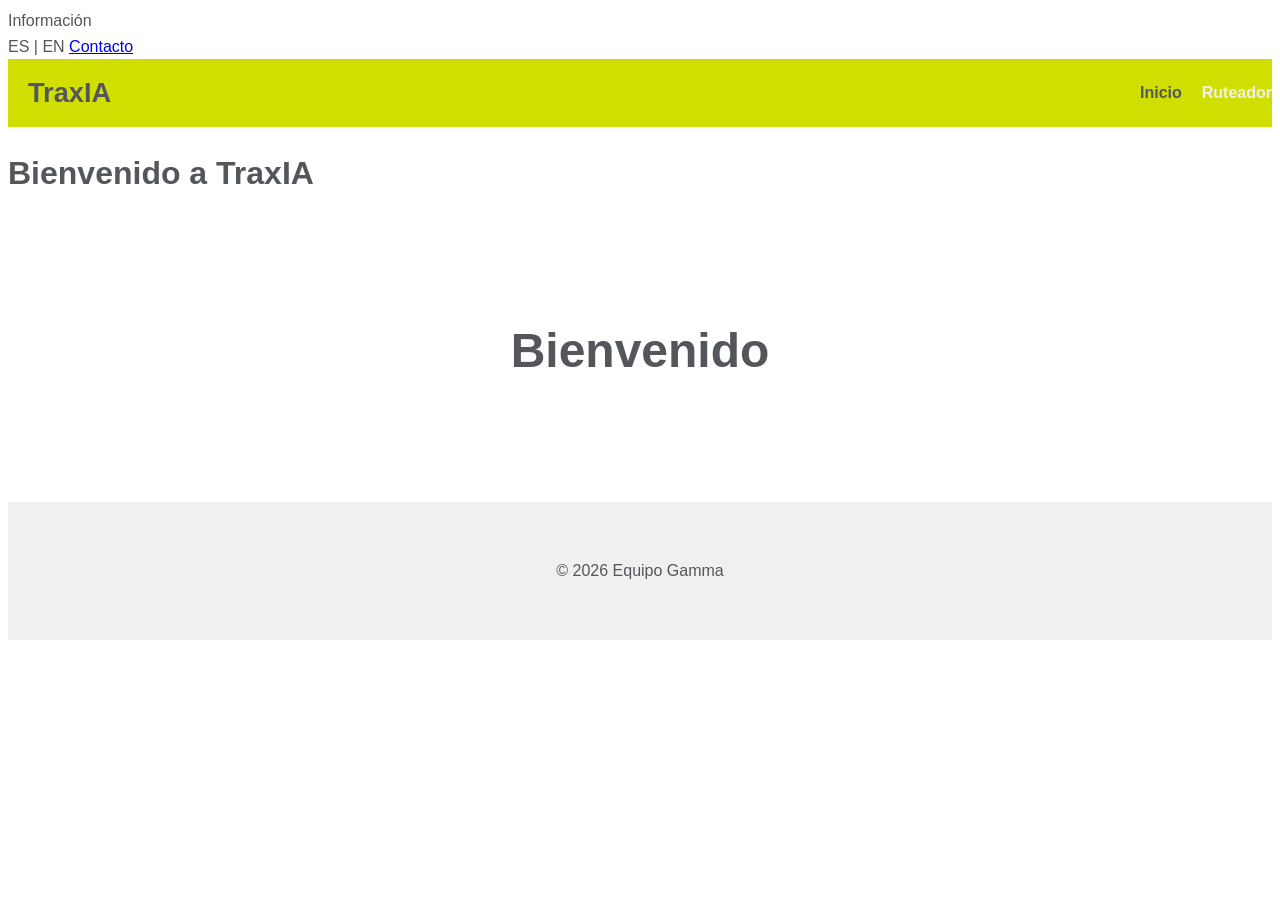
==== docs/index.html @ f517cd16 "fix: carpeta de deployment" ====
<!DOCTYPE html>
<html lang="es">
<head>
    <meta charset="UTF-8">
    <meta name="viewport" content="width=device-width, initial-scale=1.0">
    <title>TraxIA</title>
    <link rel="stylesheet" href="./css/index.css">
</head>

<body id="distribucion-principal">

    <!-- El navbar se llama en todos ema -->
    <div id="navbar"></div>

    <main>
        <h1>Bienvenido a TraxIA</h1>
    </main>

    <script src="./js/navbar.js"></script>

<header class="site-header">
<h1 id="main-title">Bienvenido</h1>

</header>

<footer class="site-footer">
    <div class="footer-content">
        <p>&copy; 2026 Equipo Gamma</p>
    </div>

</footer>    
</body>

</html>
---- docs/css/index.css ----
body{
    font-family: 'Segoe UI', Tahoma, Geneva, Verdana, sans-serif;
    font-size: 16px;
    line-height: 1.6;
    background-color: white;
    color: rgb(83, 86, 90);
}

/*Barra de navegacion*/
.navbar-sticky {
    position: sticky;
    top: 0;
    z-index: 1000;
    background-color: rgb(208, 223, 0);
    color: #333;   
}
.nav-container {
    display: flex;
    justify-content: space-between; 
    align-items: center;
    width: 100%; 
    max-width: 100%; 
    margin: 0; 
    padding: 5px 0;
}
.nav-links {
    display: flex;
    list-style: none;
    gap: 20px;
}
.nav-links a{
    color: rgb(240, 240, 240);
    text-decoration: none;
    font-weight: bold;
}
.nav-links a.active{
    color: rgb(83, 86, 90);
}
.logo {
    margin-right: auto; 
    padding-left: 20px; 
    color: rgb(83, 86, 90);
    font-size: 1.7rem;
    font-weight: bold;
    font-family: 'Segoe UI', Tahoma, Geneva, Verdana, sans-serif;
    text-decoration: none;
}

/* cabecera del sitio */
.site-header{
    background-color: white;
    color: rgb(83, 86, 90);
    padding: 60px 20px;
    text-align: center;
}
#main-title{
    color: rgb(83, 86, 90) !important;
    font-size: 3rem;
}
#main-title-agent{
    color: rgb(83, 86, 90);
    font-size: 2rem;
}

/*Contenedor*/
.container{
    background-color: rgb(240, 240, 240);
    width: 100%;
    max-width: 1600px auto;
    margin: 5px auto;
}

/*Tarjetas de disposicion*/
.flex-wrapper{
    display: flex;
    flex-direction: row;
    flex-wrap: nowrap;
    justify-content: center;
    gap: 5px;
    align-items: stretch;
    height: 65vh;
}
.contenedor{
    color: rgb(83, 86, 90);
    flex: 1;
    background-color: rgb(240, 240, 240);
    border: 2px solid rgb(83, 86, 90);
    border-radius: 3px;
    padding: 5px;
    display: flex;
    flex-direction: column;
    overflow: hidden;
    transition: transform 0.3s ease, box-shadow 0.3s ease;
    font-size: 10px;
}

/*Mapa*/
.mapa-interactivo * {
    box-sizing: content-box;
}
#mapa {
    position: relative !important;
    height: 100% !important;
    width: 100% !important;
}

/* Contenedor del chat */
#chat-container {
    border: 1px solid #ddd;
    height: 400px;
    display: flex;
    flex-direction: column;
    border-radius: 12px;
    overflow: hidden;
    background-color: #ffffff;
    box-shadow: 0 4px 6px rgba(0,0,0,0.1);
}

/* Ventana de chat */
#chat-window {
    flex-grow: 1;
    overflow-y: auto;
    padding: 20px;
    background: #fdfdfd;
    display: flex;
    flex-direction: column;
    gap: 12px;
}

/* Área delinput */
.chat-input-area {
    display: flex;
    border-top: 1px solid #eee;
    background: white;
    padding: 5px;
}

#user-input {
    flex-grow: 1;
    padding: 12px;
    border: none;
    outline: none;
    font-size: 14px;
}

#send-btn {
    padding: 10px 20px;
    background: #007bff;
    color: white;
    border: none;
    border-radius: 8px;
    cursor: pointer;
    transition: background 0.3s;
}

#send-btn:hover {
    background: #0056b3;
}

/* Burbujas */
.user-msg {
    align-self: flex-end;
    background: #007bff;
    color: white;
    padding: 10px 15px;
    border-radius: 18px 18px 0 18px;
    max-width: 75%;
    font-size: 14px;
    line-height: 1.4;
}

.bot-msg {
    align-self: flex-start;
    background: #f1f0f0;
    color: #333;
    padding: 10px 15px;
    border-radius: 18px 18px 18px 0;
    max-width: 75%;
    font-size: 14px;
    line-height: 1.4;
}


/*Footer*/
footer {
    padding: 40px 20px;
    background-color: rgb(240, 240, 240);
    color: rgb(83, 86, 90);
    margin-top: 20px;
}

.footer-content{
    display: flex;
    flex-direction: column;
    align-items: center;
    gap:15px;
}
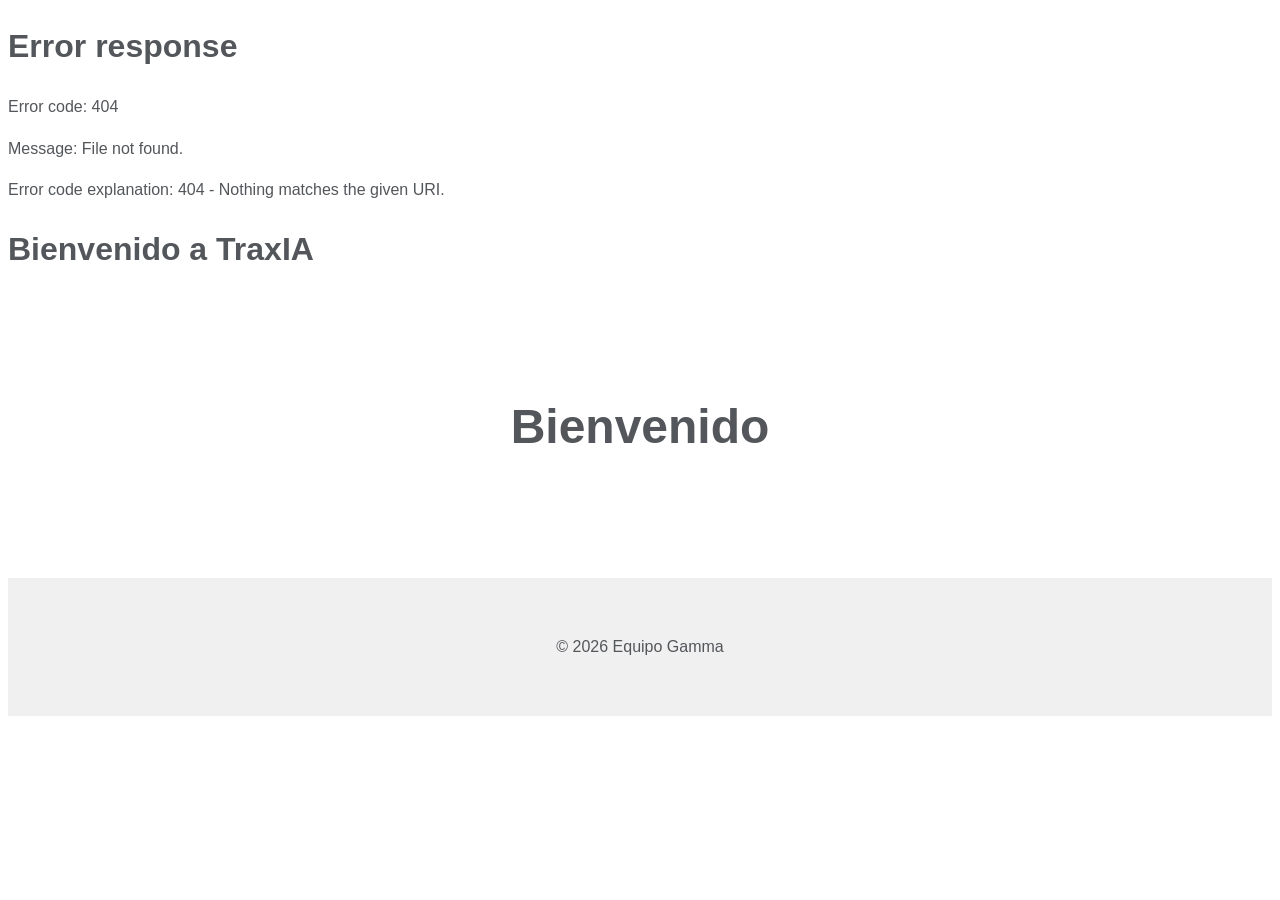
==== commit 851cb1af: "Agregue las imagenes" ====
--- a/docs/index.html
+++ b/docs/index.html
@@ -4,7 +4,9 @@
     <meta charset="UTF-8">
     <meta name="viewport" content="width=device-width, initial-scale=1.0">
     <title>TraxIA</title>
-    <link rel="stylesheet" href="./css/index.css">
+    <link rel="stylesheet" href="css/index.css">
+    <!-- Favicon -->
+    <link rel="icon" href="img/icono.png" type="image/png" sizes="32x32">
 </head>
 
 <body id="distribucion-principal">
@@ -16,7 +18,7 @@
         <h1>Bienvenido a TraxIA</h1>
     </main>
 
-    <script src="./js/navbar.js"></script>
+    
 
 <header class="site-header">
 <h1 id="main-title">Bienvenido</h1>
@@ -29,6 +31,9 @@
     </div>
 
 </footer>    
+
+    <script src="js/navbar.js"></script>
+
 </body>
 
 </html>
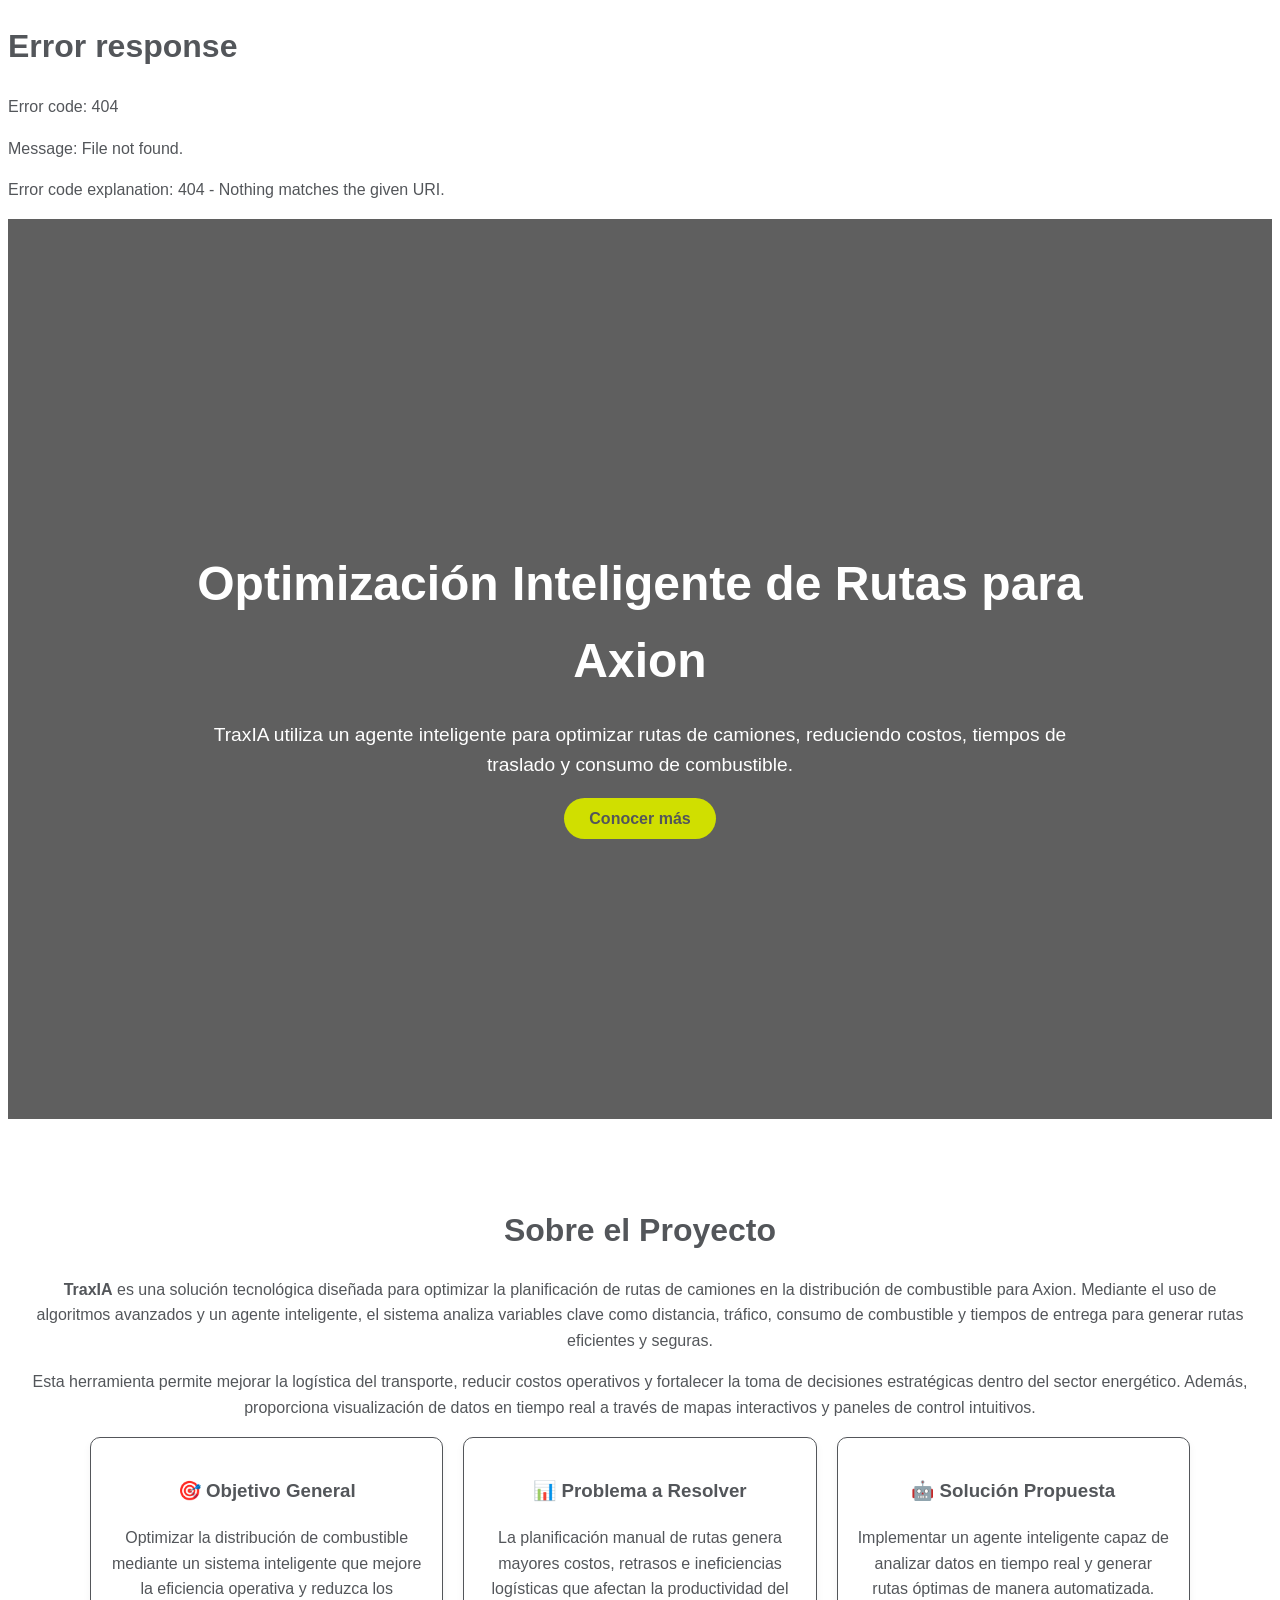
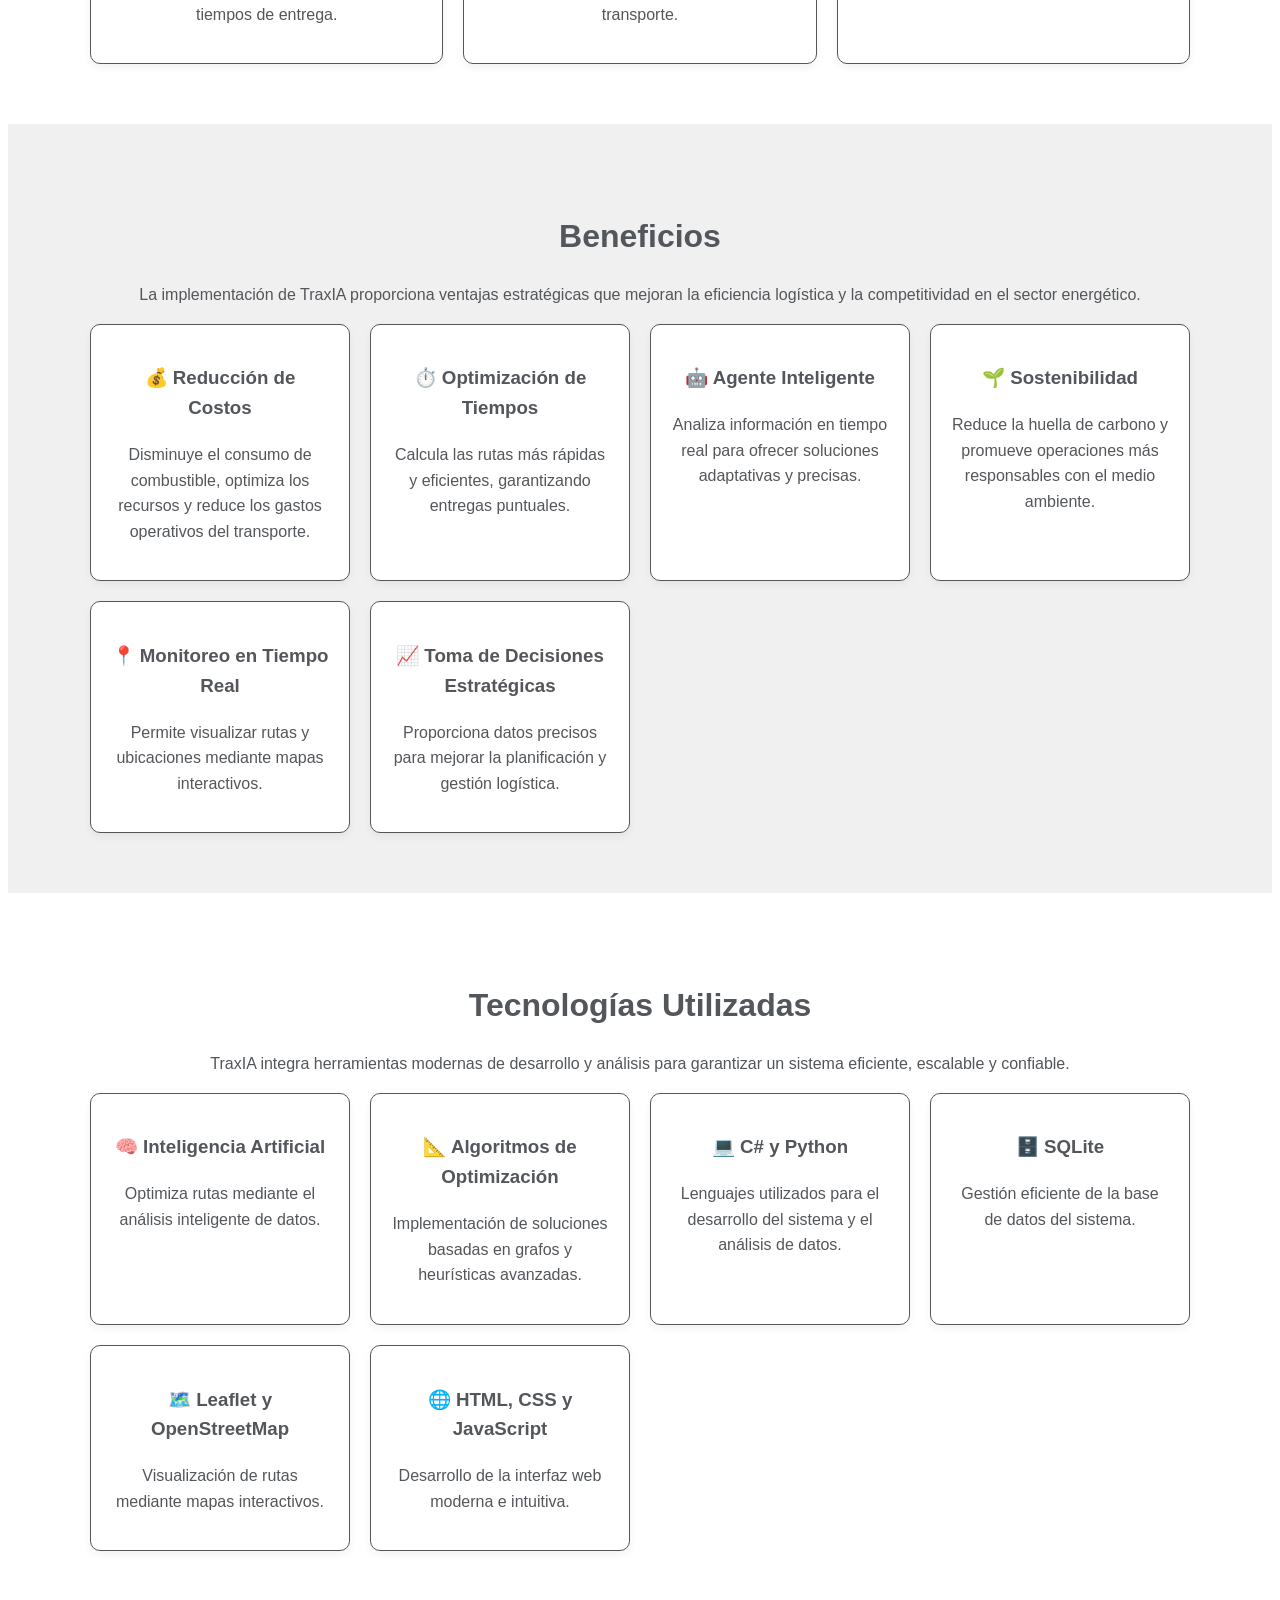
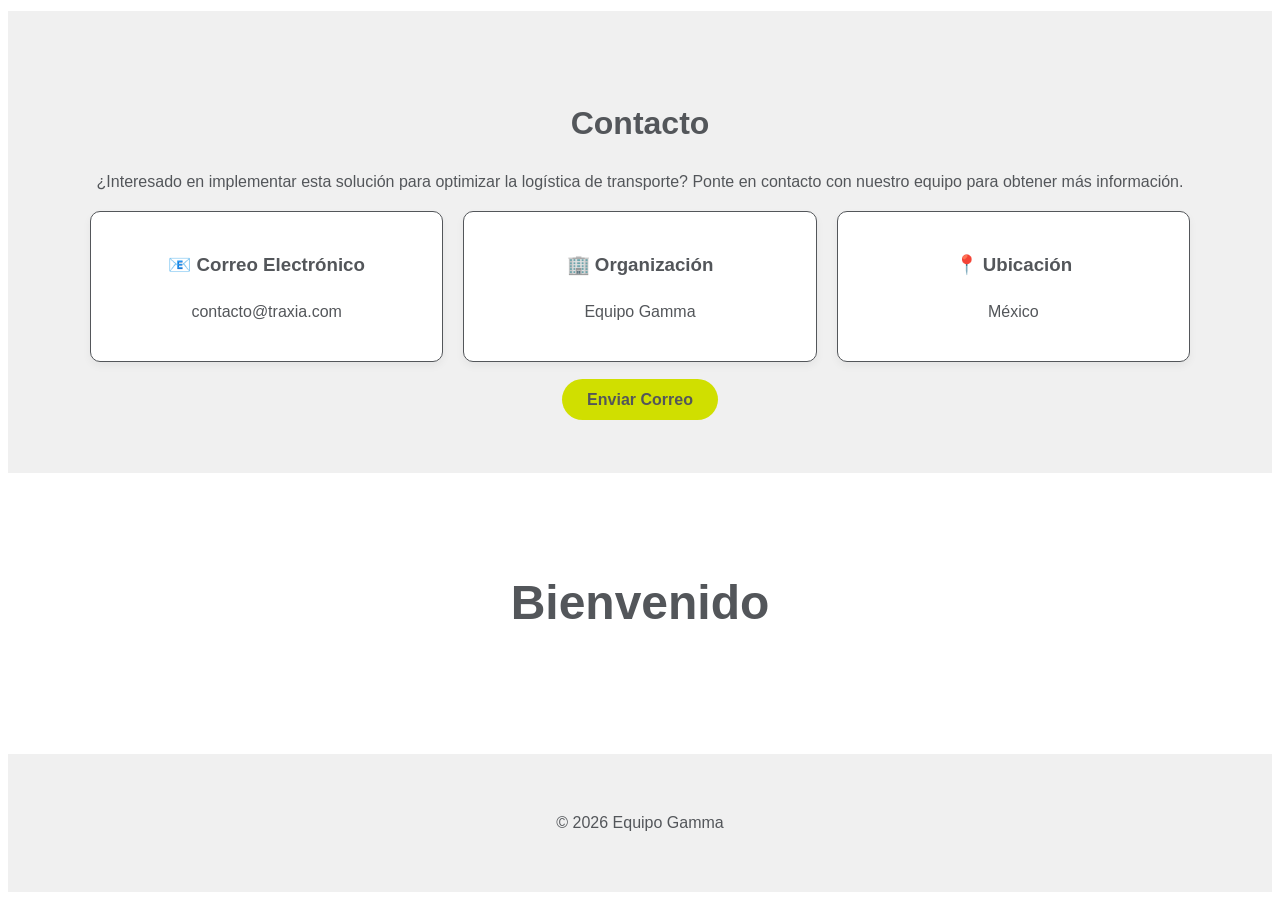
==== commit 1153da68: "Landing Landing" ====
--- a/docs/index.html
+++ b/docs/index.html
@@ -1,37 +1,217 @@
 <!DOCTYPE html>
 <html lang="es">
+
 <head>
     <meta charset="UTF-8">
     <meta name="viewport" content="width=device-width, initial-scale=1.0">
     <title>TraxIA</title>
     <link rel="stylesheet" href="css/index.css">
+
     <!-- Favicon -->
     <link rel="icon" href="img/icono.png" type="image/png" sizes="32x32">
 </head>
 
 <body id="distribucion-principal">
 
-    <!-- El navbar se llama en todos ema -->
+    <!-- Navbar dinámico -->
     <div id="navbar"></div>
 
+    <!-- Contenido principal -->
     <main>
-        <h1>Bienvenido a TraxIA</h1>
+
+
+        <!-- Hero con video de fondo -->
+        <section class="hero-video" id="inicio">
+            <video autoplay muted loop playsinline class="video-bg">
+                <source src="multimedia/Camion.mp4" type="video/mp4">
+                Tu navegador no soporta videos en HTML5.
+            </video>
+
+            <!-- Capa oscura para mejorar la legibilidad -->
+            <div class="video-overlay"></div>
+
+            <!-- Contenido -->
+            <div class="hero-content">
+                <h1>Optimización Inteligente de Rutas para Axion</h1>
+                <p>
+                    TraxIA utiliza un agente inteligente para optimizar rutas de camiones,
+                    reduciendo costos, tiempos de traslado y consumo de combustible.
+                </p>
+                <a href="#proyecto" class="btn-primary">Conocer más</a>
+            </div>
+        </section>
+
+        <!-- Sección del Proyecto -->
+        <section class="section" id="proyecto">
+            <h2>Sobre el Proyecto</h2>
+            <p>
+                <strong>TraxIA</strong> es una solución tecnológica diseñada para optimizar la
+                planificación de rutas de camiones en la distribución de combustible para Axion.
+                Mediante el uso de algoritmos avanzados y un agente inteligente, el sistema analiza
+                variables clave como distancia, tráfico, consumo de combustible y tiempos de entrega
+                para generar rutas eficientes y seguras.
+            </p>
+            <p>
+                Esta herramienta permite mejorar la logística del transporte, reducir costos
+                operativos y fortalecer la toma de decisiones estratégicas dentro del sector
+                energético. Además, proporciona visualización de datos en tiempo real a través
+                de mapas interactivos y paneles de control intuitivos.
+            </p>
+
+            <div class="grid">
+                <div class="card">
+                    <h3>🎯 Objetivo General</h3>
+                    <p>
+                        Optimizar la distribución de combustible mediante un sistema inteligente
+                        que mejore la eficiencia operativa y reduzca los tiempos de entrega.
+                    </p>
+                </div>
+                <div class="card">
+                    <h3>📊 Problema a Resolver</h3>
+                    <p>
+                        La planificación manual de rutas genera mayores costos, retrasos e
+                        ineficiencias logísticas que afectan la productividad del transporte.
+                    </p>
+                </div>
+                <div class="card">
+                    <h3>🤖 Solución Propuesta</h3>
+                    <p>
+                        Implementar un agente inteligente capaz de analizar datos en tiempo real
+                        y generar rutas óptimas de manera automatizada.
+                    </p>
+                </div>
+            </div>
+        </section>
+
+        <!-- Beneficios -->
+        <section class="section bg-light" id="beneficios">
+            <h2>Beneficios</h2>
+            <p>
+                La implementación de TraxIA proporciona ventajas estratégicas que mejoran la
+                eficiencia logística y la competitividad en el sector energético.
+            </p>
+
+            <div class="grid">
+                <div class="card">
+                    <h3>💰 Reducción de Costos</h3>
+                    <p>
+                        Disminuye el consumo de combustible, optimiza los recursos y reduce los
+                        gastos operativos del transporte.
+                    </p>
+                </div>
+                <div class="card">
+                    <h3>⏱️ Optimización de Tiempos</h3>
+                    <p>
+                        Calcula las rutas más rápidas y eficientes, garantizando entregas puntuales.
+                    </p>
+                </div>
+                <div class="card">
+                    <h3>🤖 Agente Inteligente</h3>
+                    <p>
+                        Analiza información en tiempo real para ofrecer soluciones adaptativas y precisas.
+                    </p>
+                </div>
+                <div class="card">
+                    <h3>🌱 Sostenibilidad</h3>
+                    <p>
+                        Reduce la huella de carbono y promueve operaciones más responsables con el medio ambiente.
+                    </p>
+                </div>
+                <div class="card">
+                    <h3>📍 Monitoreo en Tiempo Real</h3>
+                    <p>
+                        Permite visualizar rutas y ubicaciones mediante mapas interactivos.
+                    </p>
+                </div>
+                <div class="card">
+                    <h3>📈 Toma de Decisiones Estratégicas</h3>
+                    <p>
+                        Proporciona datos precisos para mejorar la planificación y gestión logística.
+                    </p>
+                </div>
+            </div>
+        </section>
+
+        <!-- Tecnologías -->
+        <section class="section" id="tecnologia">
+            <h2>Tecnologías Utilizadas</h2>
+            <p>
+                TraxIA integra herramientas modernas de desarrollo y análisis para garantizar
+                un sistema eficiente, escalable y confiable.
+            </p>
+
+            <div class="grid">
+                <div class="card">
+                    <h3>🧠 Inteligencia Artificial</h3>
+                    <p>Optimiza rutas mediante el análisis inteligente de datos.</p>
+                </div>
+                <div class="card">
+                    <h3>📐 Algoritmos de Optimización</h3>
+                    <p>Implementación de soluciones basadas en grafos y heurísticas avanzadas.</p>
+                </div>
+                <div class="card">
+                    <h3>💻 C# y Python</h3>
+                    <p>Lenguajes utilizados para el desarrollo del sistema y el análisis de datos.</p>
+                </div>
+                <div class="card">
+                    <h3>🗄️ SQLite</h3>
+                    <p>Gestión eficiente de la base de datos del sistema.</p>
+                </div>
+                <div class="card">
+                    <h3>🗺️ Leaflet y OpenStreetMap</h3>
+                    <p>Visualización de rutas mediante mapas interactivos.</p>
+                </div>
+                <div class="card">
+                    <h3>🌐 HTML, CSS y JavaScript</h3>
+                    <p>Desarrollo de la interfaz web moderna e intuitiva.</p>
+                </div>
+            </div>
+        </section>
+
+        <!-- Contacto -->
+        <section class="section bg-light" id="contacto">
+            <h2>Contacto</h2>
+            <p>
+                ¿Interesado en implementar esta solución para optimizar la logística de transporte?
+                Ponte en contacto con nuestro equipo para obtener más información.
+            </p>
+
+            <div class="grid">
+                <div class="card">
+                    <h3>📧 Correo Electrónico</h3>
+                    <p>contacto@traxia.com</p>
+                </div>
+                <div class="card">
+                    <h3>🏢 Organización</h3>
+                    <p>Equipo Gamma</p>
+                </div>
+                <div class="card">
+                    <h3>📍 Ubicación</h3>
+                    <p>México</p>
+                </div>
+            </div>
+
+            <br>
+            <a href="mailto:contacto@traxia.com" class="btn-primary">
+                Enviar Correo
+            </a>
+        </section>
+
     </main>
 
-    
-
-<header class="site-header">
-<h1 id="main-title">Bienvenido</h1>
-
-</header>
-
-<footer class="site-footer">
-    <div class="footer-content">
-        <p>&copy; 2026 Equipo Gamma</p>
-    </div>
-
-</footer>    
-
+    <!-- Encabezado original -->
+    <header class="site-header">
+        <h1 id="main-title">Bienvenido</h1>
+    </header>
+
+    <!-- Footer -->
+    <footer class="site-footer">
+        <div class="footer-content">
+            <p>&copy; 2026 Equipo Gamma</p>
+        </div>
+    </footer>
+
+    <!-- Script del Navbar -->
     <script src="js/navbar.js"></script>
 
 </body>
--- a/docs/css/index.css
+++ b/docs/css/index.css
@@ -195,3 +195,186 @@
     align-items: center;
     gap:15px;
 }
+
+/* ============================= */
+/* HERO SECTION */
+/* ============================= */
+.hero {
+    background: linear-gradient(rgba(0, 0, 0, 0.65),
+                                rgba(0, 0, 0, 0.65)),
+                url('../img/camiones.jpg') center/cover no-repeat;
+    color: white;
+    text-align: center;
+    padding: 120px 20px;
+}
+
+.hero-content {
+    max-width: 900px;
+    margin: auto;
+}
+
+.hero h1 {
+    font-size: 2.8rem;
+    margin-bottom: 20px;
+}
+
+.hero p {
+    font-size: 1.2rem;
+    margin-bottom: 25px;
+}
+
+/* Botón principal */
+.btn-primary {
+    background-color: rgb(208, 223, 0);
+    color: rgb(83, 86, 90);
+    padding: 12px 25px;
+    border-radius: 25px;
+    text-decoration: none;
+    font-weight: bold;
+    transition: transform 0.3s ease, background-color 0.3s ease;
+}
+
+.btn-primary:hover {
+    transform: scale(1.05);
+    background-color: rgb(190, 205, 0);
+}
+
+/* ============================= */
+/* SECCIONES */
+/* ============================= */
+.section {
+    padding: 60px 20px;
+    text-align: center;
+}
+
+.section h2 {
+    font-size: 2rem;
+    margin-bottom: 20px;
+}
+
+.bg-light {
+    background-color: rgb(240, 240, 240);
+}
+
+/* ============================= */
+/* TARJETAS */
+/* ============================= */
+.grid {
+    display: grid;
+    grid-template-columns: repeat(auto-fit, minmax(220px, 1fr));
+    gap: 20px;
+    max-width: 1100px;
+    margin: auto;
+}
+
+.card {
+    background: #ffffff;
+    padding: 20px;
+    border-radius: 10px;
+    border: 1px solid rgb(83, 86, 90);
+    box-shadow: 0 4px 8px rgba(0, 0, 0, 0.05);
+}
+
+/* ============================= */
+/* RESPONSIVE */
+/* ============================= */
+@media (max-width: 768px) {
+    .hero h1 {
+        font-size: 2rem;
+    }
+
+    .hero p {
+        font-size: 1rem;
+    }
+}
+
+/* ============================= */
+/* HERO CON VIDEO DE FONDO */
+/* ============================= */
+.hero-video {
+    position: relative;
+    width: 100%;
+    height: 100vh;
+    overflow: hidden;
+    display: flex;
+    justify-content: center;
+    align-items: center;
+    text-align: center;
+    color: #ffffff;
+}
+
+/* Video de fondo */
+.video-bg {
+    position: absolute;
+    top: 50%;
+    left: 50%;
+    min-width: 100%;
+    min-height: 100%;
+    width: auto;
+    height: auto;
+    transform: translate(-50%, -50%);
+    object-fit: cover;
+    z-index: -2;
+}
+
+/* Capa oscura para contraste */
+.video-overlay {
+    position: absolute;
+    top: 0;
+    left: 0;
+    width: 100%;
+    height: 100%;
+    background: rgba(0, 0, 0, 0.627);
+    z-index: -1;
+}
+
+/* Contenido del Hero */
+.hero-content {
+    position: relative;
+    z-index: 1;
+    max-width: 900px;
+    padding: 20px;
+}
+
+.hero-content h1 {
+    font-size: 3rem;
+    margin-bottom: 20px;
+}
+
+.hero-content p {
+    font-size: 1.2rem;
+    margin-bottom: 25px;
+}
+
+/* Botón principal */
+.btn-primary {
+    background-color: rgb(208, 223, 0);
+    color: rgb(83, 86, 90);
+    padding: 12px 25px;
+    border-radius: 25px;
+    text-decoration: none;
+    font-weight: bold;
+    transition: transform 0.3s ease, background-color 0.3s ease;
+}
+
+.btn-primary:hover {
+    transform: scale(1.05);
+    background-color: rgb(190, 205, 0);
+}
+
+/* ============================= */
+/* DISEÑO RESPONSIVO */
+/* ============================= */
+@media (max-width: 768px) {
+    .hero-video {
+        height: 70vh;
+    }
+
+    .hero-content h1 {
+        font-size: 2rem;
+    }
+
+    .hero-content p {
+        font-size: 1rem;
+    }
+}
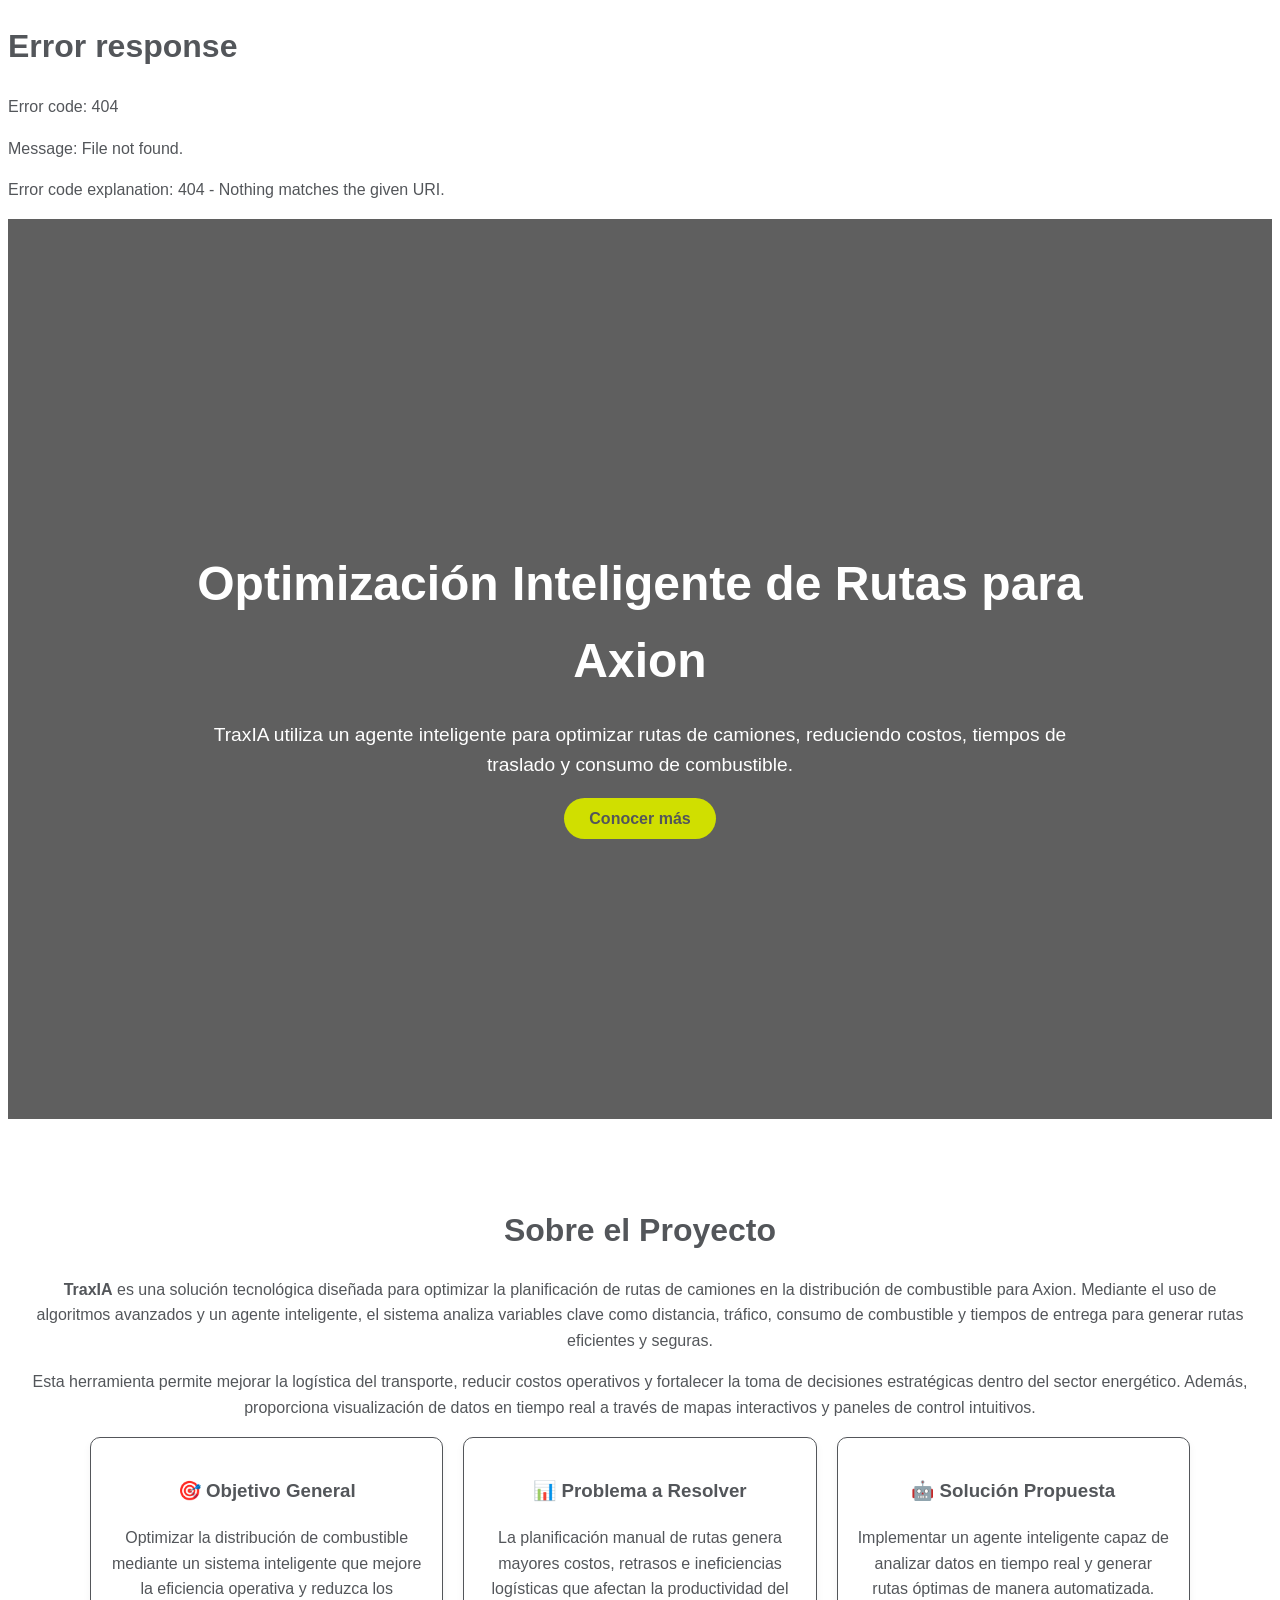
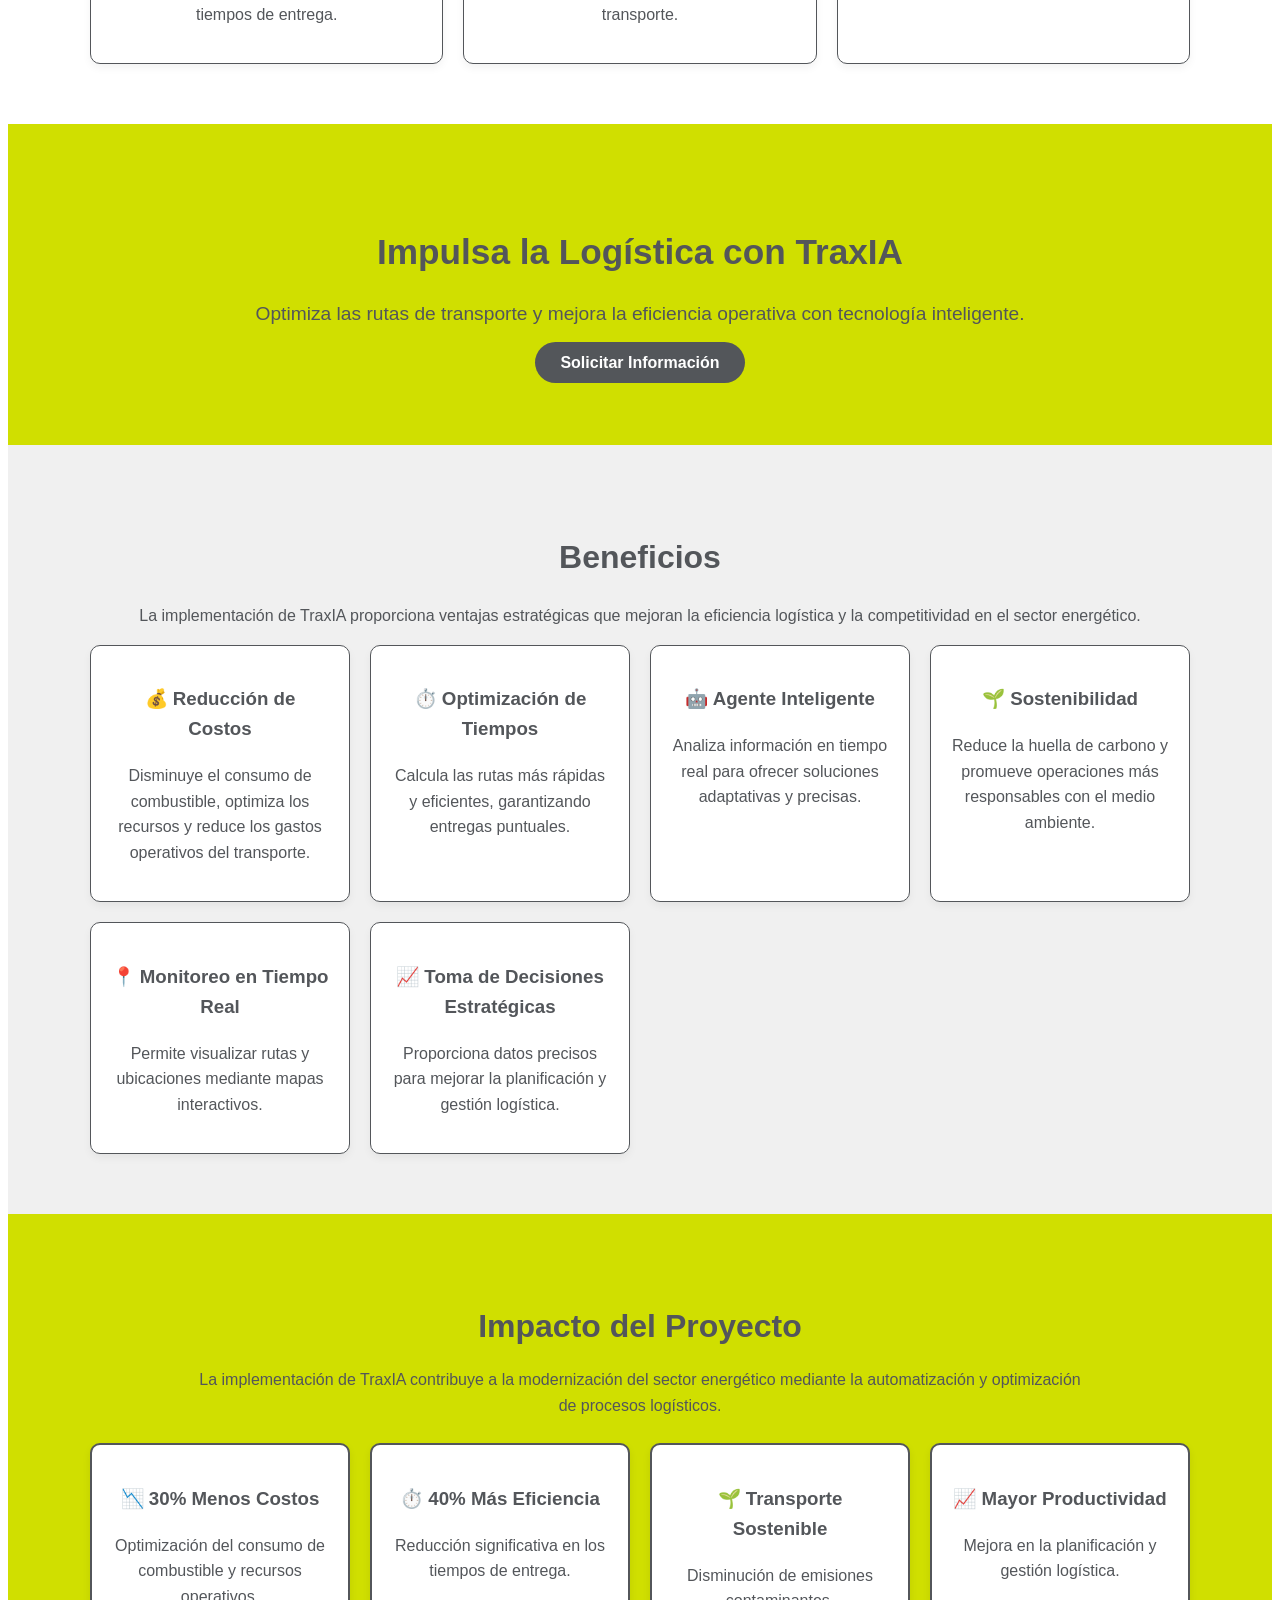
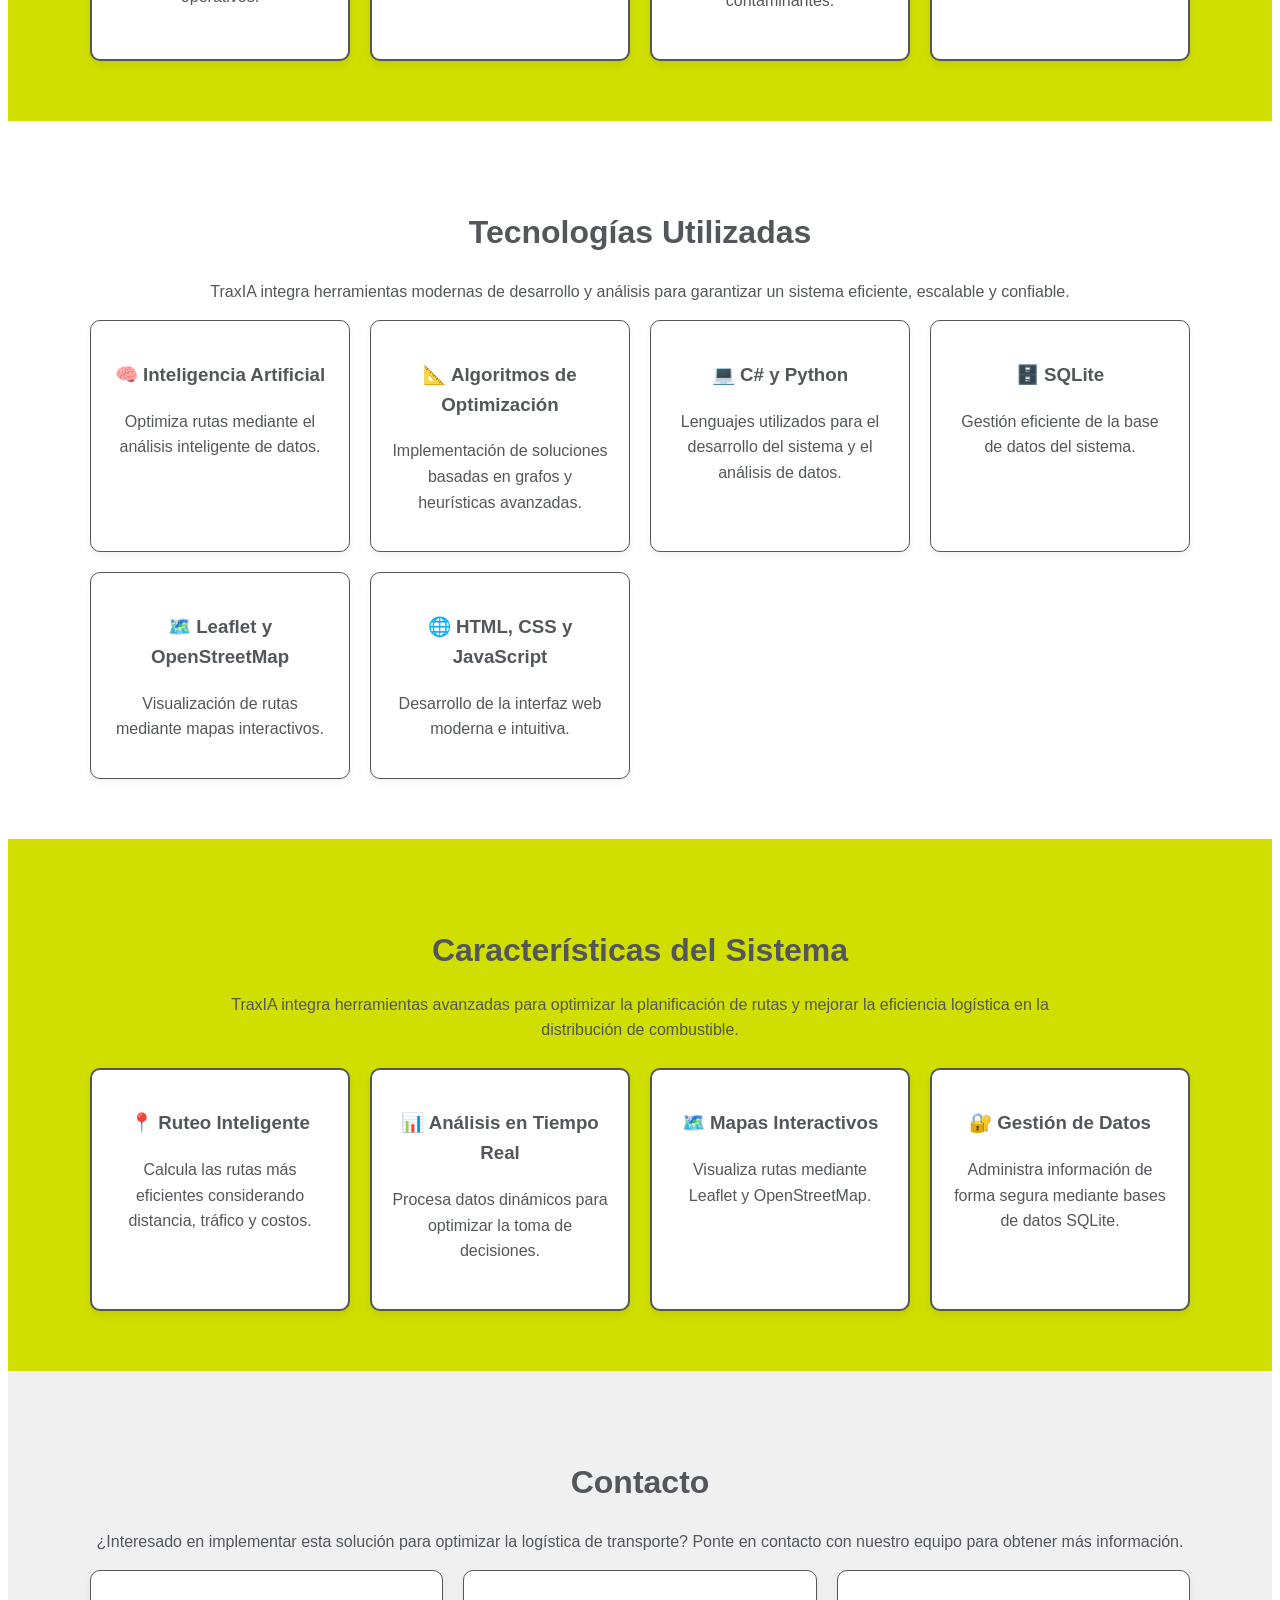
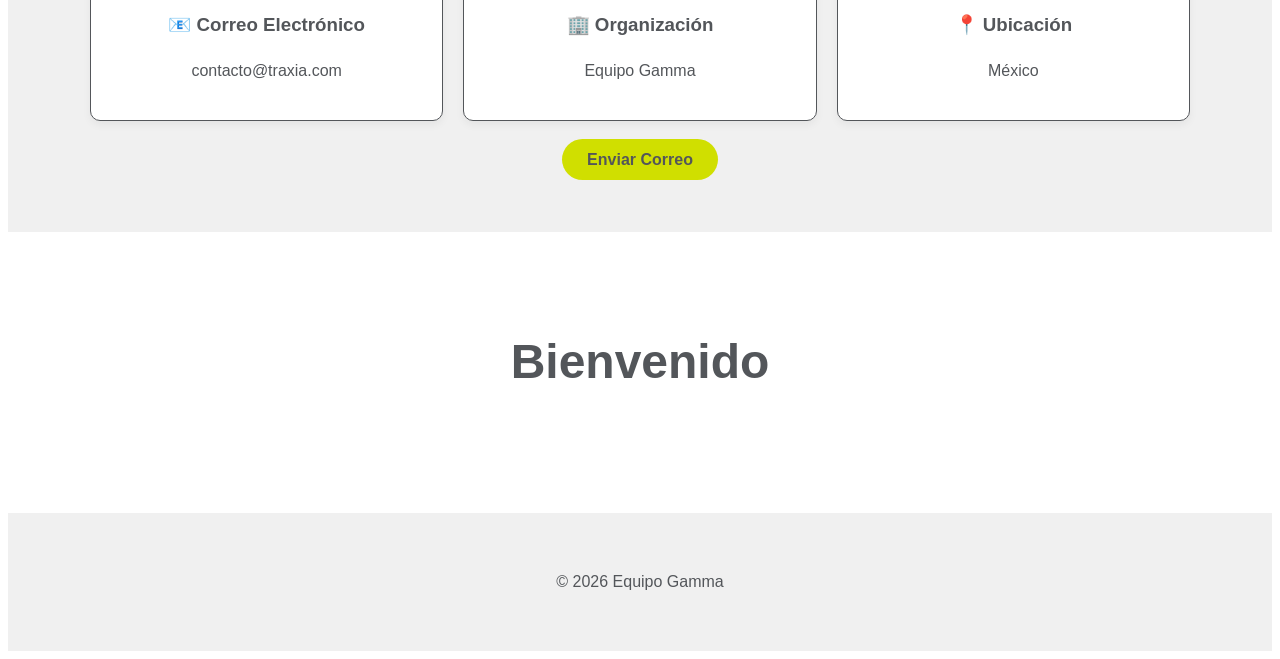
==== commit a2c57332: "Estilo del indice" ====
--- a/docs/index.html
+++ b/docs/index.html
@@ -83,6 +83,15 @@
             </div>
         </section>
 
+        <!-- Llamado a la Acción -->
+<section class="section cta-yellow" id="cta">
+    <h2>Impulsa la Logística con TraxIA</h2>
+    <p>
+        Optimiza las rutas de transporte y mejora la eficiencia operativa con tecnología inteligente.
+    </p>
+    <a href="#contacto" class="btn-primary">Solicitar Información</a>
+</section>
+
         <!-- Beneficios -->
         <section class="section bg-light" id="beneficios">
             <h2>Beneficios</h2>
@@ -132,6 +141,34 @@
             </div>
         </section>
 
+        <!-- Impacto -->
+<section class="section bg-yellow" id="impacto">
+    <h2>Impacto del Proyecto</h2>
+    <p>
+        La implementación de TraxIA contribuye a la modernización del sector energético
+        mediante la automatización y optimización de procesos logísticos.
+    </p>
+
+    <div class="grid">
+        <div class="card card-yellow">
+            <h3>📉 30% Menos Costos</h3>
+            <p>Optimización del consumo de combustible y recursos operativos.</p>
+        </div>
+        <div class="card card-yellow">
+            <h3>⏱️ 40% Más Eficiencia</h3>
+            <p>Reducción significativa en los tiempos de entrega.</p>
+        </div>
+        <div class="card card-yellow">
+            <h3>🌱 Transporte Sostenible</h3>
+            <p>Disminución de emisiones contaminantes.</p>
+        </div>
+        <div class="card card-yellow">
+            <h3>📈 Mayor Productividad</h3>
+            <p>Mejora en la planificación y gestión logística.</p>
+        </div>
+    </div>
+</section>
+
         <!-- Tecnologías -->
         <section class="section" id="tecnologia">
             <h2>Tecnologías Utilizadas</h2>
@@ -167,6 +204,34 @@
                 </div>
             </div>
         </section>
+
+        <!-- Características -->
+<section class="section bg-yellow" id="caracteristicas">
+    <h2>Características del Sistema</h2>
+    <p>
+        TraxIA integra herramientas avanzadas para optimizar la planificación de rutas
+        y mejorar la eficiencia logística en la distribución de combustible.
+    </p>
+
+    <div class="grid">
+        <div class="card card-yellow">
+            <h3>📍 Ruteo Inteligente</h3>
+            <p>Calcula las rutas más eficientes considerando distancia, tráfico y costos.</p>
+        </div>
+        <div class="card card-yellow">
+            <h3>📊 Análisis en Tiempo Real</h3>
+            <p>Procesa datos dinámicos para optimizar la toma de decisiones.</p>
+        </div>
+        <div class="card card-yellow">
+            <h3>🗺️ Mapas Interactivos</h3>
+            <p>Visualiza rutas mediante Leaflet y OpenStreetMap.</p>
+        </div>
+        <div class="card card-yellow">
+            <h3>🔐 Gestión de Datos</h3>
+            <p>Administra información de forma segura mediante bases de datos SQLite.</p>
+        </div>
+    </div>
+</section>
 
         <!-- Contacto -->
         <section class="section bg-light" id="contacto">
--- a/docs/css/index.css
+++ b/docs/css/index.css
@@ -378,3 +378,55 @@
         font-size: 1rem;
     }
 }
+
+/* ============================= */
+/* SECCIONES AMARILLAS */
+/* ============================= */
+.bg-yellow {
+    background-color: rgb(208, 223, 0);
+    color: rgb(83, 86, 90);
+}
+
+.bg-yellow h2 {
+    margin-bottom: 15px;
+}
+
+.bg-yellow p {
+    max-width: 900px;
+    margin: 0 auto 25px auto;
+}
+
+/* Tarjetas en fondo amarillo */
+.card-yellow {
+    background-color: #ffffff;
+    border: 2px solid rgb(83, 86, 90);
+    box-shadow: 0 4px 8px rgba(0, 0, 0, 0.08);
+}
+
+/* Sección CTA */
+.cta-yellow {
+    background-color: rgb(208, 223, 0);
+    color: rgb(83, 86, 90);
+    text-align: center;
+    padding: 70px 20px;
+}
+
+.cta-yellow h2 {
+    font-size: 2.2rem;
+    margin-bottom: 15px;
+}
+
+.cta-yellow p {
+    font-size: 1.2rem;
+    margin-bottom: 20px;
+}
+
+/* Ajuste del botón en CTA */
+.cta-yellow .btn-primary {
+    background-color: rgb(83, 86, 90);
+    color: #ffffff;
+}
+
+.cta-yellow .btn-primary:hover {
+    background-color: #333333;
+}
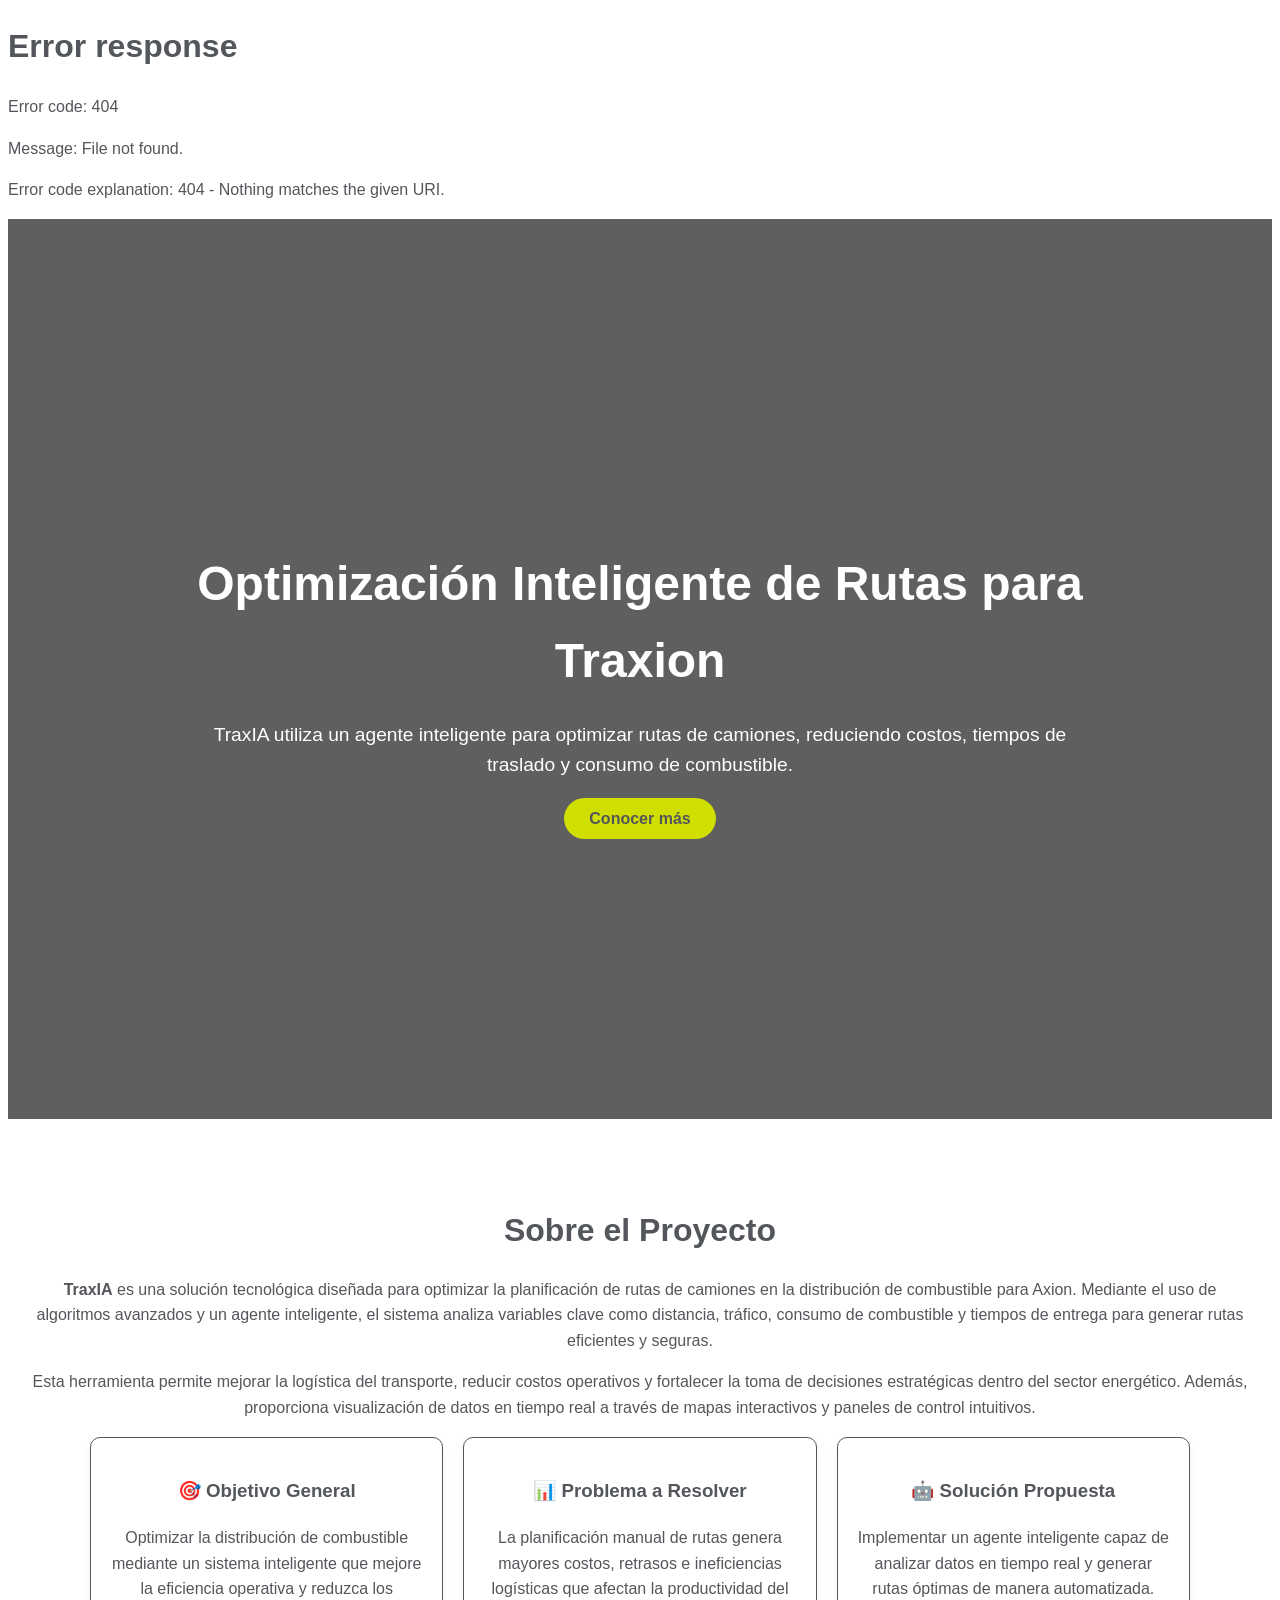
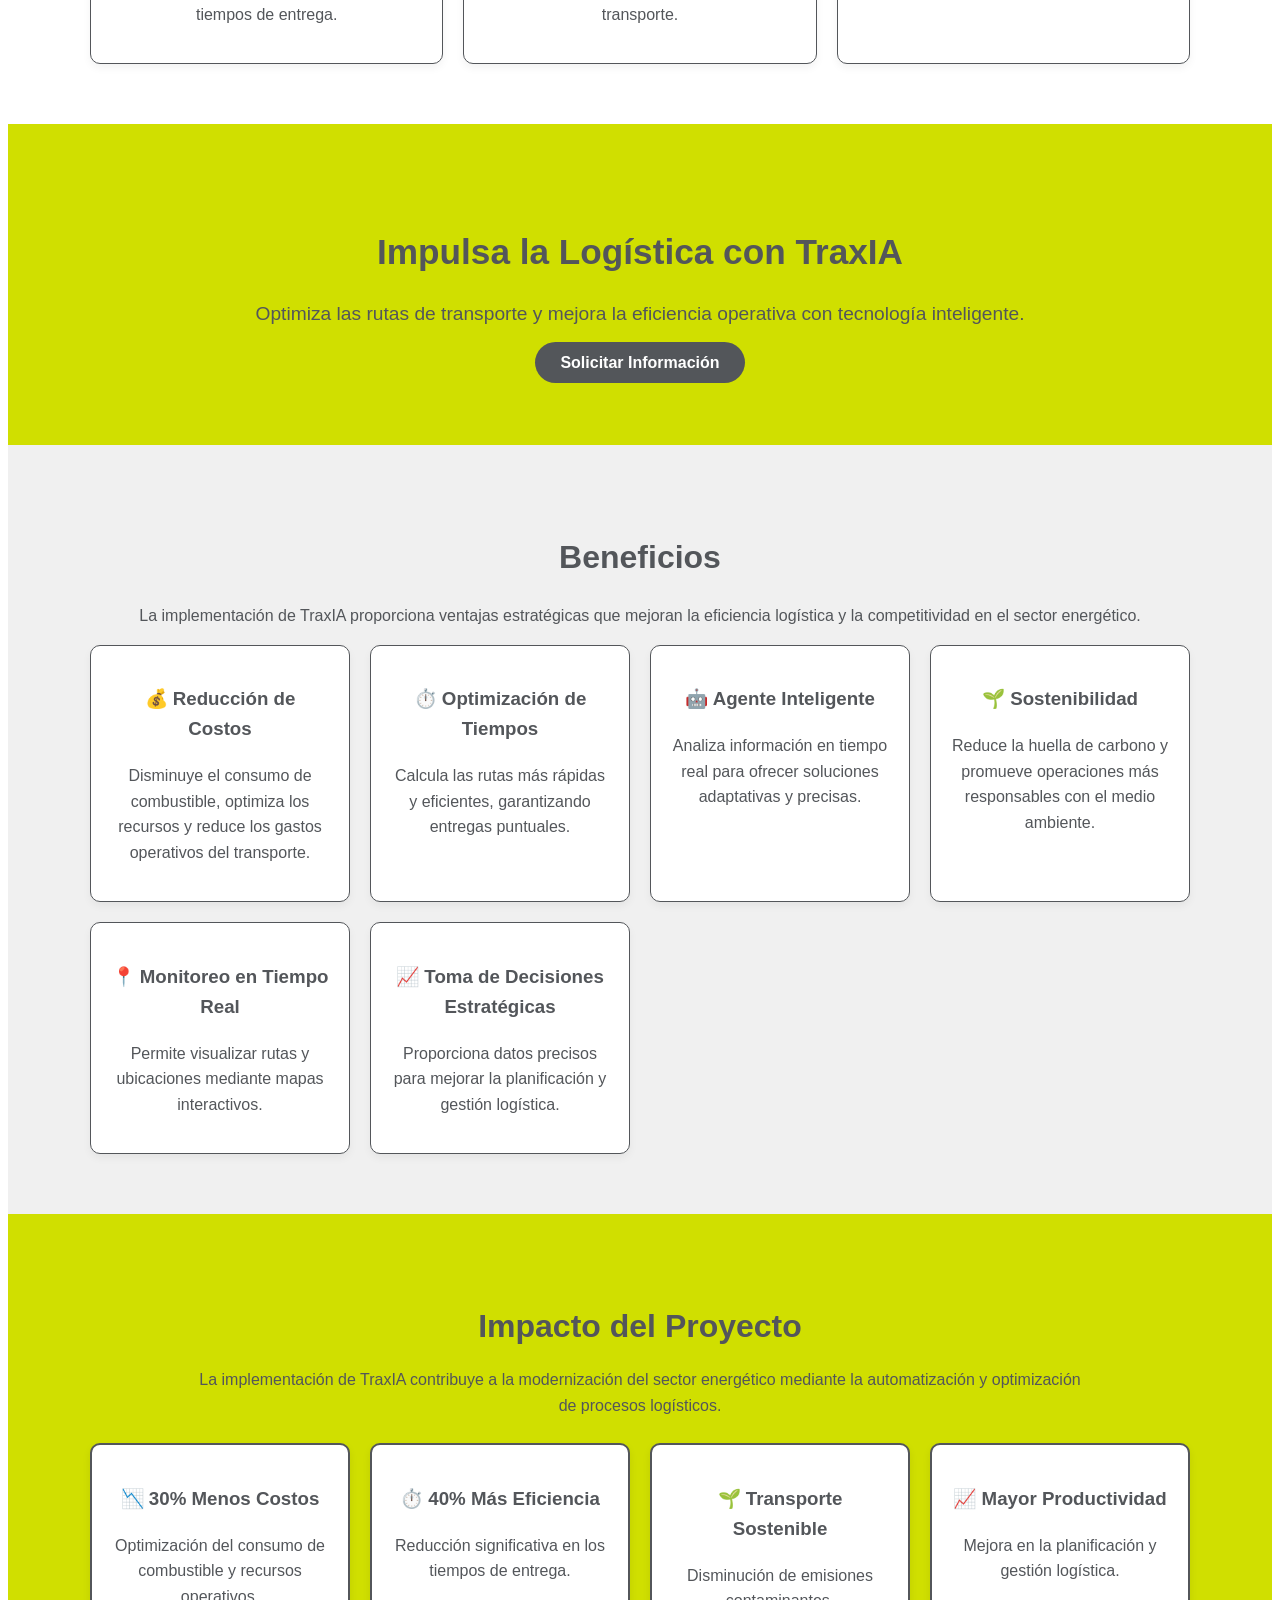
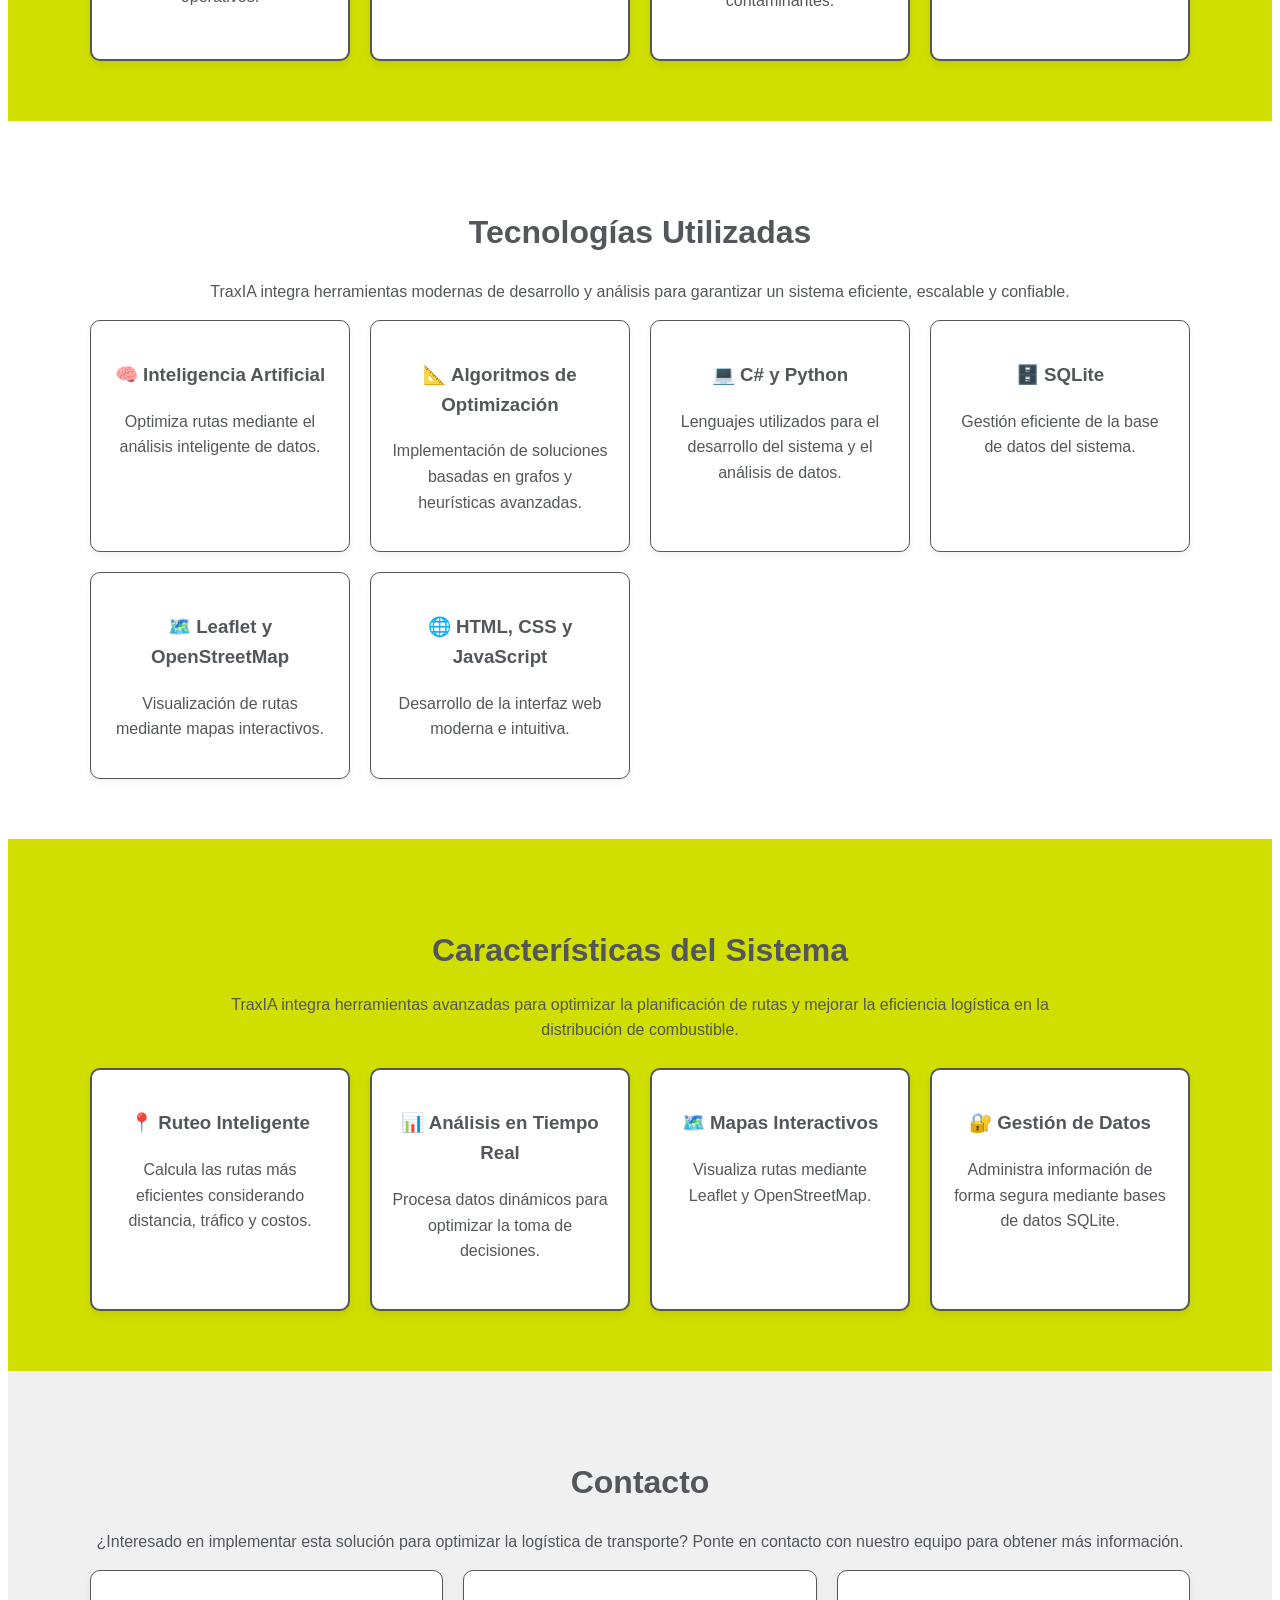
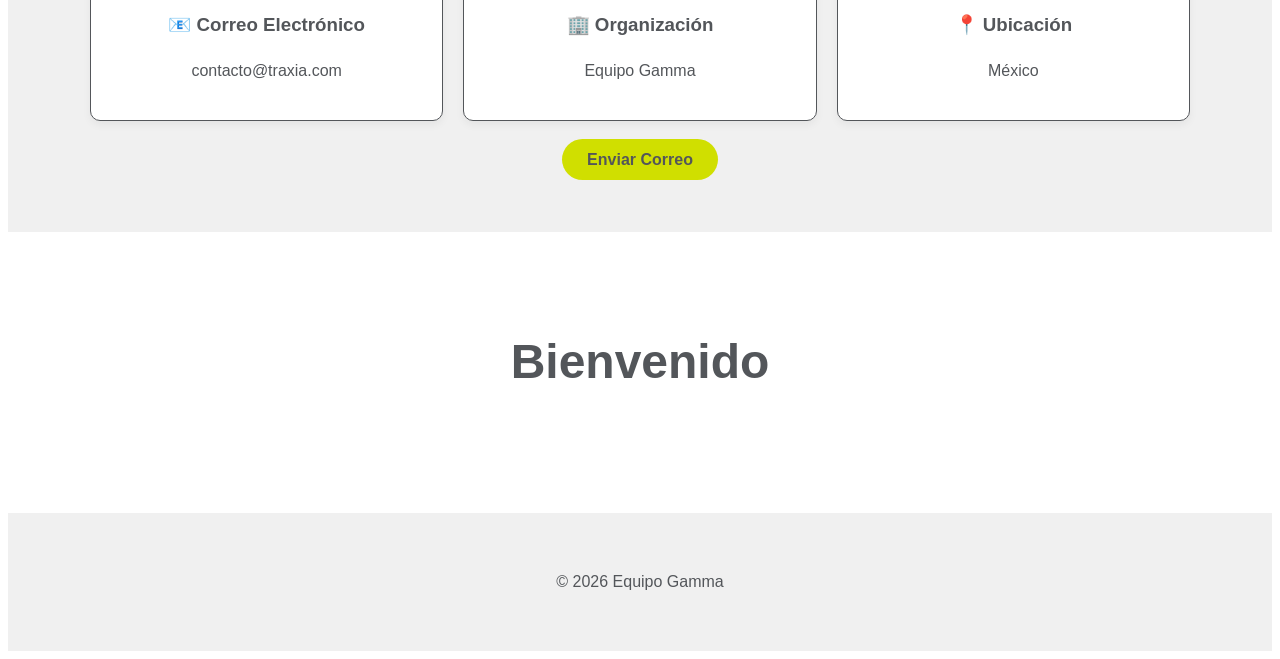
==== commit 95e0c0cd: "fix: nombre de la empresa en el index" ====
--- a/docs/index.html
+++ b/docs/index.html
@@ -32,7 +32,7 @@
 
             <!-- Contenido -->
             <div class="hero-content">
-                <h1>Optimización Inteligente de Rutas para Axion</h1>
+                <h1>Optimización Inteligente de Rutas para Traxion</h1>
                 <p>
                     TraxIA utiliza un agente inteligente para optimizar rutas de camiones,
                     reduciendo costos, tiempos de traslado y consumo de combustible.
--- a/docs/css/index.css
+++ b/docs/css/index.css
@@ -4,6 +4,7 @@
     line-height: 1.6;
     background-color: white;
     color: rgb(83, 86, 90);
+    list-style: none;
 }
 
 /*Barra de navegacion*/
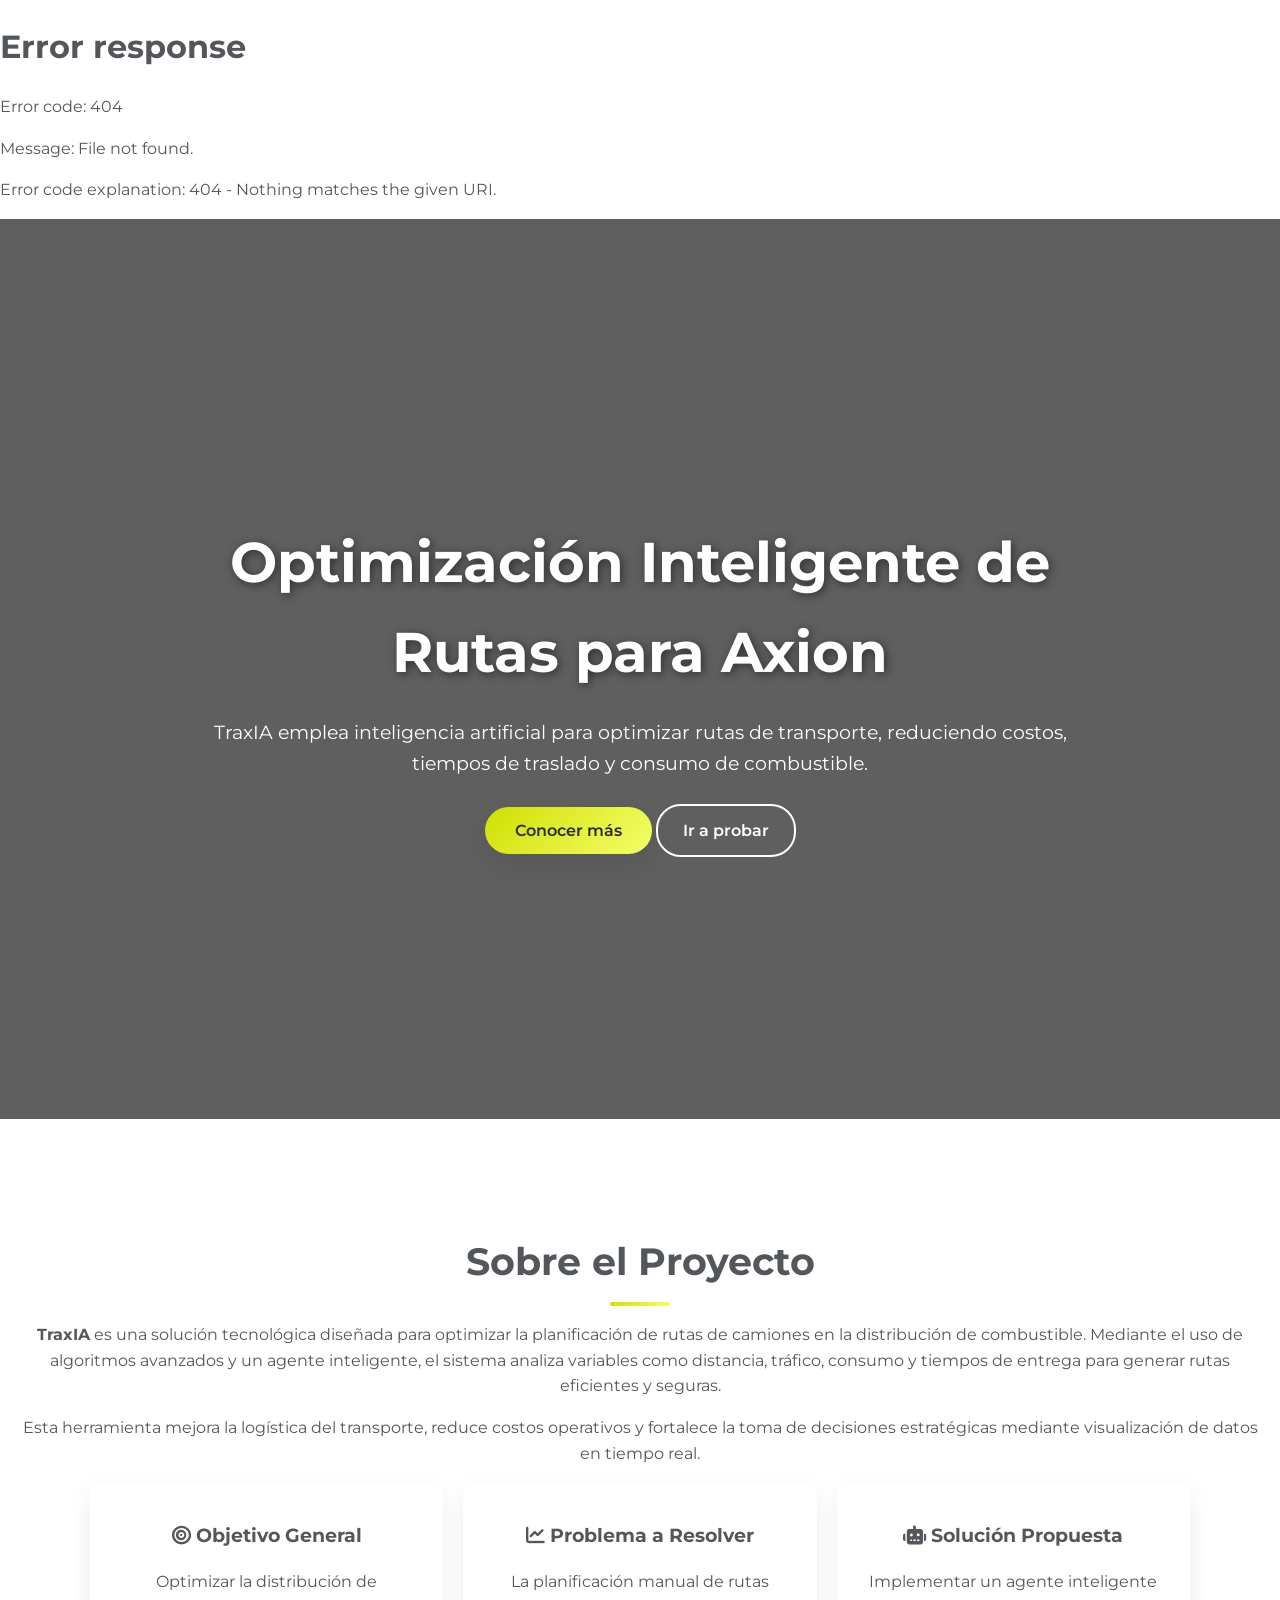
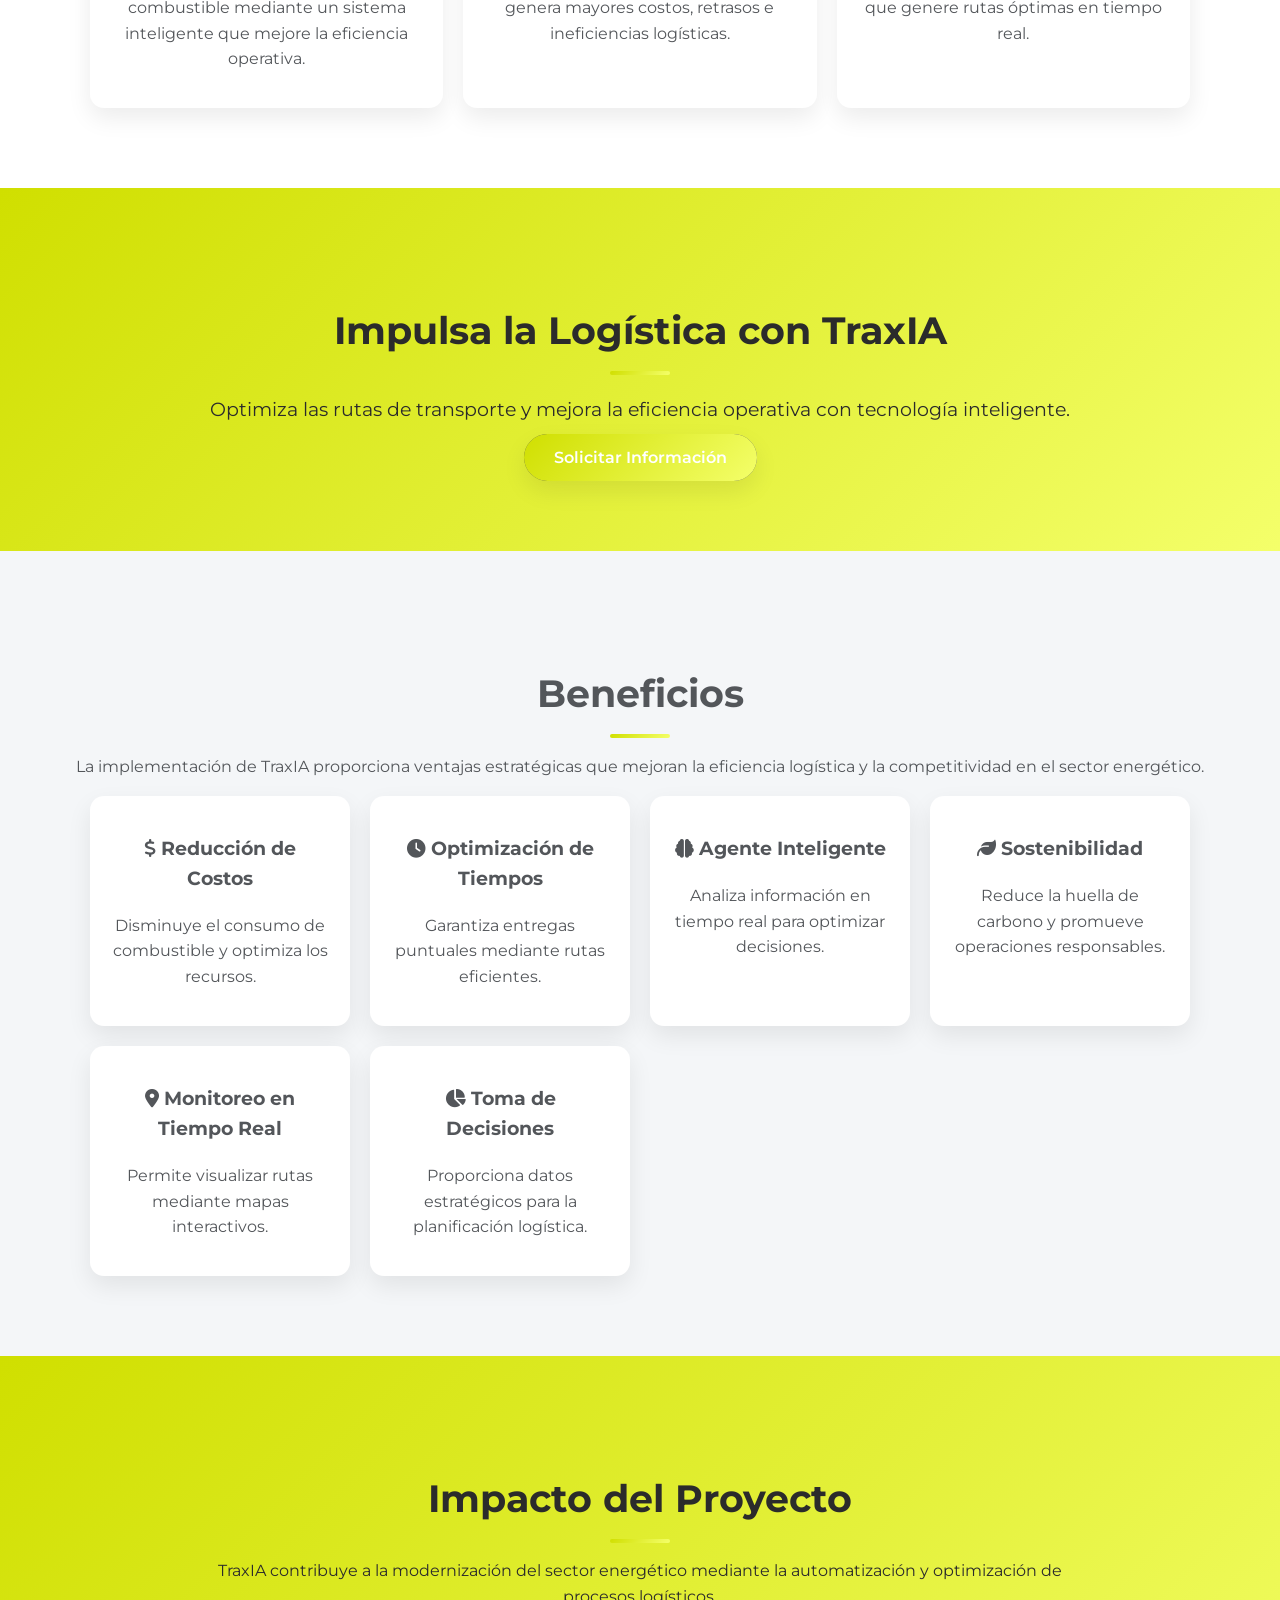
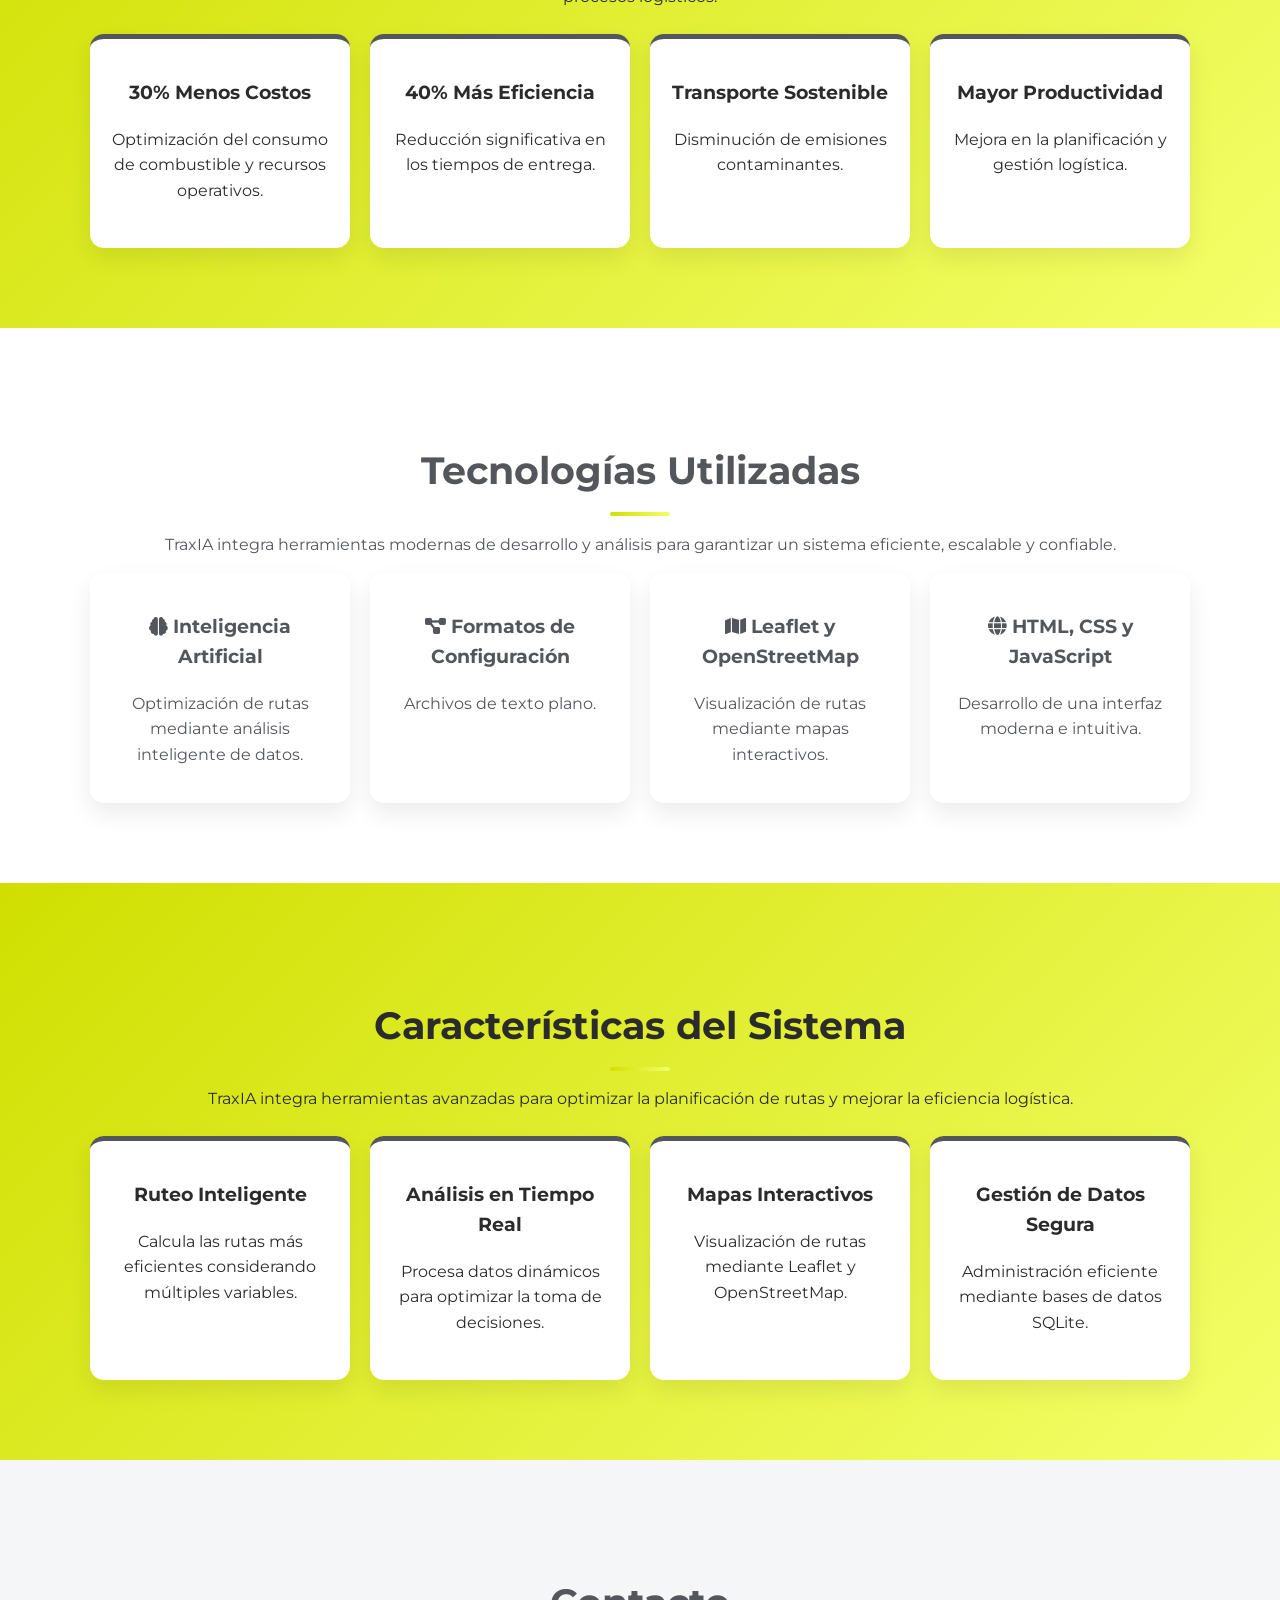
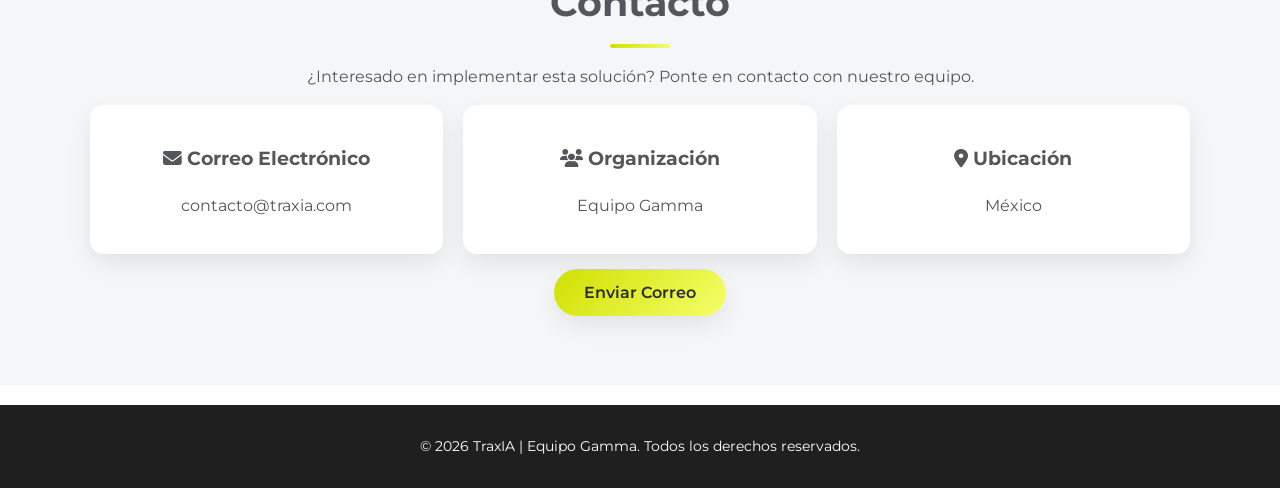
==== commit 0672cdfe: "Index final" ====
--- a/docs/index.html
+++ b/docs/index.html
@@ -4,11 +4,26 @@
 <head>
     <meta charset="UTF-8">
     <meta name="viewport" content="width=device-width, initial-scale=1.0">
-    <title>TraxIA</title>
-    <link rel="stylesheet" href="css/index.css">
+    <title>TraxIA | Optimización Inteligente de Rutas</title>
+    <meta name="description"
+        content="TraxIA es una solución basada en inteligencia artificial para optimizar rutas de transporte de combustible, reduciendo costos y mejorando la eficiencia logística.">
 
     <!-- Favicon -->
     <link rel="icon" href="img/icono.png" type="image/png" sizes="32x32">
+
+    <!-- Estilos -->
+    <link rel="stylesheet" href="css/index.css">
+
+    <!-- Google Fonts -->
+    <link href="https://fonts.googleapis.com/css2?family=Montserrat:wght@300;400;600;700&display=swap"
+        rel="stylesheet">
+
+    <!-- Iconos -->
+    <link rel="stylesheet"
+        href="https://cdnjs.cloudflare.com/ajax/libs/font-awesome/6.5.0/css/all.min.css">
+
+    <!-- Animaciones AOS -->
+    <link href="https://unpkg.com/aos@2.3.4/dist/aos.css" rel="stylesheet">
 </head>
 
 <body id="distribucion-principal">
@@ -16,161 +31,150 @@
     <!-- Navbar dinámico -->
     <div id="navbar"></div>
 
-    <!-- Contenido principal -->
+    <!-- ================= HERO ================= -->
+    <header class="hero-video" id="inicio">
+        <video autoplay muted loop playsinline class="video-bg">
+            <source src="multimedia/Camion.mp4" type="video/mp4">
+            Tu navegador no soporta videos en HTML5.
+        </video>
+        <div class="video-overlay"></div>
+
+        <div class="hero-content" data-aos="fade-up">
+            <h1>Optimización Inteligente de Rutas para Axion</h1>
+            <p>
+                TraxIA emplea inteligencia artificial para optimizar rutas de transporte,
+                reduciendo costos, tiempos de traslado y consumo de combustible.
+            </p>
+            <a href="#proyecto" class="btn-primary">Conocer más</a>
+            <a href="rutes.html" class="btn-secondary">Ir a probar</a>
+        </div>
+    </header>
+
+    <!-- ================= CONTENIDO PRINCIPAL ================= -->
     <main>
 
-
-        <!-- Hero con video de fondo -->
-        <section class="hero-video" id="inicio">
-            <video autoplay muted loop playsinline class="video-bg">
-                <source src="multimedia/Camion.mp4" type="video/mp4">
-                Tu navegador no soporta videos en HTML5.
-            </video>
-
-            <!-- Capa oscura para mejorar la legibilidad -->
-            <div class="video-overlay"></div>
-
-            <!-- Contenido -->
-            <div class="hero-content">
-                <h1>Optimización Inteligente de Rutas para Traxion</h1>
-                <p>
-                    TraxIA utiliza un agente inteligente para optimizar rutas de camiones,
-                    reduciendo costos, tiempos de traslado y consumo de combustible.
-                </p>
-                <a href="#proyecto" class="btn-primary">Conocer más</a>
-            </div>
-        </section>
-
-        <!-- Sección del Proyecto -->
-        <section class="section" id="proyecto">
+        <!-- Sobre el Proyecto -->
+        <section class="section" id="proyecto" data-aos="fade-up">
             <h2>Sobre el Proyecto</h2>
             <p>
                 <strong>TraxIA</strong> es una solución tecnológica diseñada para optimizar la
-                planificación de rutas de camiones en la distribución de combustible para Axion.
-                Mediante el uso de algoritmos avanzados y un agente inteligente, el sistema analiza
-                variables clave como distancia, tráfico, consumo de combustible y tiempos de entrega
-                para generar rutas eficientes y seguras.
-            </p>
-            <p>
-                Esta herramienta permite mejorar la logística del transporte, reducir costos
-                operativos y fortalecer la toma de decisiones estratégicas dentro del sector
-                energético. Además, proporciona visualización de datos en tiempo real a través
-                de mapas interactivos y paneles de control intuitivos.
-            </p>
-
-            <div class="grid">
-                <div class="card">
-                    <h3>🎯 Objetivo General</h3>
+                planificación de rutas de camiones en la distribución de combustible. Mediante el uso
+                de algoritmos avanzados y un agente inteligente, el sistema analiza variables como
+                distancia, tráfico, consumo y tiempos de entrega para generar rutas eficientes y seguras.
+            </p>
+            <p>
+                Esta herramienta mejora la logística del transporte, reduce costos operativos y
+                fortalece la toma de decisiones estratégicas mediante visualización de datos en tiempo real.
+            </p>
+
+            <div class="grid">
+                <div class="card">
+                    <h3><i class="fas fa-bullseye"></i> Objetivo General</h3>
                     <p>
                         Optimizar la distribución de combustible mediante un sistema inteligente
-                        que mejore la eficiencia operativa y reduzca los tiempos de entrega.
+                        que mejore la eficiencia operativa.
                     </p>
                 </div>
-                <div class="card">
-                    <h3>📊 Problema a Resolver</h3>
+
+                <div class="card">
+                    <h3><i class="fas fa-chart-line"></i> Problema a Resolver</h3>
                     <p>
-                        La planificación manual de rutas genera mayores costos, retrasos e
-                        ineficiencias logísticas que afectan la productividad del transporte.
+                        La planificación manual de rutas genera mayores costos, retrasos e ineficiencias logísticas.
                     </p>
                 </div>
-                <div class="card">
-                    <h3>🤖 Solución Propuesta</h3>
+
+                <div class="card">
+                    <h3><i class="fas fa-robot"></i> Solución Propuesta</h3>
                     <p>
-                        Implementar un agente inteligente capaz de analizar datos en tiempo real
-                        y generar rutas óptimas de manera automatizada.
+                        Implementar un agente inteligente que genere rutas óptimas en tiempo real.
                     </p>
                 </div>
             </div>
         </section>
 
         <!-- Llamado a la Acción -->
-<section class="section cta-yellow" id="cta">
-    <h2>Impulsa la Logística con TraxIA</h2>
-    <p>
-        Optimiza las rutas de transporte y mejora la eficiencia operativa con tecnología inteligente.
-    </p>
-    <a href="#contacto" class="btn-primary">Solicitar Información</a>
-</section>
+        <section class="section cta-yellow" id="cta" data-aos="zoom-in">
+            <h2>Impulsa la Logística con TraxIA</h2>
+            <p>
+                Optimiza las rutas de transporte y mejora la eficiencia operativa con tecnología inteligente.
+            </p>
+            <a href="#contacto" class="btn-primary">Solicitar Información</a>
+        </section>
 
         <!-- Beneficios -->
-        <section class="section bg-light" id="beneficios">
+        <section class="section bg-light" id="beneficios" data-aos="fade-up">
             <h2>Beneficios</h2>
             <p>
-                La implementación de TraxIA proporciona ventajas estratégicas que mejoran la
-                eficiencia logística y la competitividad en el sector energético.
-            </p>
-
-            <div class="grid">
-                <div class="card">
-                    <h3>💰 Reducción de Costos</h3>
-                    <p>
-                        Disminuye el consumo de combustible, optimiza los recursos y reduce los
-                        gastos operativos del transporte.
-                    </p>
-                </div>
-                <div class="card">
-                    <h3>⏱️ Optimización de Tiempos</h3>
-                    <p>
-                        Calcula las rutas más rápidas y eficientes, garantizando entregas puntuales.
-                    </p>
-                </div>
-                <div class="card">
-                    <h3>🤖 Agente Inteligente</h3>
-                    <p>
-                        Analiza información en tiempo real para ofrecer soluciones adaptativas y precisas.
-                    </p>
-                </div>
-                <div class="card">
-                    <h3>🌱 Sostenibilidad</h3>
-                    <p>
-                        Reduce la huella de carbono y promueve operaciones más responsables con el medio ambiente.
-                    </p>
-                </div>
-                <div class="card">
-                    <h3>📍 Monitoreo en Tiempo Real</h3>
-                    <p>
-                        Permite visualizar rutas y ubicaciones mediante mapas interactivos.
-                    </p>
-                </div>
-                <div class="card">
-                    <h3>📈 Toma de Decisiones Estratégicas</h3>
-                    <p>
-                        Proporciona datos precisos para mejorar la planificación y gestión logística.
-                    </p>
+                La implementación de TraxIA proporciona ventajas estratégicas que mejoran la eficiencia
+                logística y la competitividad en el sector energético.
+            </p>
+
+            <div class="grid">
+                <div class="card">
+                    <h3><i class="fas fa-dollar-sign"></i> Reducción de Costos</h3>
+                    <p>Disminuye el consumo de combustible y optimiza los recursos.</p>
+                </div>
+
+                <div class="card">
+                    <h3><i class="fas fa-clock"></i> Optimización de Tiempos</h3>
+                    <p>Garantiza entregas puntuales mediante rutas eficientes.</p>
+                </div>
+
+                <div class="card">
+                    <h3><i class="fas fa-brain"></i> Agente Inteligente</h3>
+                    <p>Analiza información en tiempo real para optimizar decisiones.</p>
+                </div>
+
+                <div class="card">
+                    <h3><i class="fas fa-leaf"></i> Sostenibilidad</h3>
+                    <p>Reduce la huella de carbono y promueve operaciones responsables.</p>
+                </div>
+
+                <div class="card">
+                    <h3><i class="fas fa-map-marker-alt"></i> Monitoreo en Tiempo Real</h3>
+                    <p>Permite visualizar rutas mediante mapas interactivos.</p>
+                </div>
+
+                <div class="card">
+                    <h3><i class="fas fa-chart-pie"></i> Toma de Decisiones</h3>
+                    <p>Proporciona datos estratégicos para la planificación logística.</p>
                 </div>
             </div>
         </section>
 
         <!-- Impacto -->
-<section class="section bg-yellow" id="impacto">
-    <h2>Impacto del Proyecto</h2>
-    <p>
-        La implementación de TraxIA contribuye a la modernización del sector energético
-        mediante la automatización y optimización de procesos logísticos.
-    </p>
-
-    <div class="grid">
-        <div class="card card-yellow">
-            <h3>📉 30% Menos Costos</h3>
-            <p>Optimización del consumo de combustible y recursos operativos.</p>
-        </div>
-        <div class="card card-yellow">
-            <h3>⏱️ 40% Más Eficiencia</h3>
-            <p>Reducción significativa en los tiempos de entrega.</p>
-        </div>
-        <div class="card card-yellow">
-            <h3>🌱 Transporte Sostenible</h3>
-            <p>Disminución de emisiones contaminantes.</p>
-        </div>
-        <div class="card card-yellow">
-            <h3>📈 Mayor Productividad</h3>
-            <p>Mejora en la planificación y gestión logística.</p>
-        </div>
-    </div>
-</section>
+        <section class="section bg-yellow" id="impacto" data-aos="fade-up">
+            <h2>Impacto del Proyecto</h2>
+            <p>
+                TraxIA contribuye a la modernización del sector energético mediante la automatización
+                y optimización de procesos logísticos.
+            </p>
+
+            <div class="grid">
+                <div class="card card-yellow">
+                    <h3>30% Menos Costos</h3>
+                    <p>Optimización del consumo de combustible y recursos operativos.</p>
+                </div>
+
+                <div class="card card-yellow">
+                    <h3>40% Más Eficiencia</h3>
+                    <p>Reducción significativa en los tiempos de entrega.</p>
+                </div>
+
+                <div class="card card-yellow">
+                    <h3>Transporte Sostenible</h3>
+                    <p>Disminución de emisiones contaminantes.</p>
+                </div>
+
+                <div class="card card-yellow">
+                    <h3>Mayor Productividad</h3>
+                    <p>Mejora en la planificación y gestión logística.</p>
+                </div>
+            </div>
+        </section>
 
         <!-- Tecnologías -->
-        <section class="section" id="tecnologia">
+        <section class="section" id="tecnologia" data-aos="fade-up">
             <h2>Tecnologías Utilizadas</h2>
             <p>
                 TraxIA integra herramientas modernas de desarrollo y análisis para garantizar
@@ -179,79 +183,78 @@
 
             <div class="grid">
                 <div class="card">
-                    <h3>🧠 Inteligencia Artificial</h3>
-                    <p>Optimiza rutas mediante el análisis inteligente de datos.</p>
-                </div>
-                <div class="card">
-                    <h3>📐 Algoritmos de Optimización</h3>
-                    <p>Implementación de soluciones basadas en grafos y heurísticas avanzadas.</p>
-                </div>
-                <div class="card">
-                    <h3>💻 C# y Python</h3>
-                    <p>Lenguajes utilizados para el desarrollo del sistema y el análisis de datos.</p>
-                </div>
-                <div class="card">
-                    <h3>🗄️ SQLite</h3>
-                    <p>Gestión eficiente de la base de datos del sistema.</p>
-                </div>
-                <div class="card">
-                    <h3>🗺️ Leaflet y OpenStreetMap</h3>
+                    <h3><i class="fas fa-brain"></i> Inteligencia Artificial</h3>
+                    <p>Optimización de rutas mediante análisis inteligente de datos.</p>
+                </div>
+
+                <div class="card">
+                    <h3><i class="fas fa-project-diagram"></i> Formatos de Configuración</h3>
+                    <p>Archivos de texto plano.</p>
+                </div>
+
+                <div class="card">
+                    <h3><i class="fas fa-map"></i> Leaflet y OpenStreetMap</h3>
                     <p>Visualización de rutas mediante mapas interactivos.</p>
                 </div>
-                <div class="card">
-                    <h3>🌐 HTML, CSS y JavaScript</h3>
-                    <p>Desarrollo de la interfaz web moderna e intuitiva.</p>
+
+                <div class="card">
+                    <h3><i class="fas fa-globe"></i> HTML, CSS y JavaScript</h3>
+                    <p>Desarrollo de una interfaz moderna e intuitiva.</p>
                 </div>
             </div>
         </section>
 
         <!-- Características -->
-<section class="section bg-yellow" id="caracteristicas">
-    <h2>Características del Sistema</h2>
-    <p>
-        TraxIA integra herramientas avanzadas para optimizar la planificación de rutas
-        y mejorar la eficiencia logística en la distribución de combustible.
-    </p>
-
-    <div class="grid">
-        <div class="card card-yellow">
-            <h3>📍 Ruteo Inteligente</h3>
-            <p>Calcula las rutas más eficientes considerando distancia, tráfico y costos.</p>
-        </div>
-        <div class="card card-yellow">
-            <h3>📊 Análisis en Tiempo Real</h3>
-            <p>Procesa datos dinámicos para optimizar la toma de decisiones.</p>
-        </div>
-        <div class="card card-yellow">
-            <h3>🗺️ Mapas Interactivos</h3>
-            <p>Visualiza rutas mediante Leaflet y OpenStreetMap.</p>
-        </div>
-        <div class="card card-yellow">
-            <h3>🔐 Gestión de Datos</h3>
-            <p>Administra información de forma segura mediante bases de datos SQLite.</p>
-        </div>
-    </div>
-</section>
+        <section class="section bg-yellow" id="caracteristicas" data-aos="fade-up">
+            <h2>Características del Sistema</h2>
+            <p>
+                TraxIA integra herramientas avanzadas para optimizar la planificación de rutas
+                y mejorar la eficiencia logística.
+            </p>
+
+            <div class="grid">
+                <div class="card card-yellow">
+                    <h3>Ruteo Inteligente</h3>
+                    <p>Calcula las rutas más eficientes considerando múltiples variables.</p>
+                </div>
+
+                <div class="card card-yellow">
+                    <h3>Análisis en Tiempo Real</h3>
+                    <p>Procesa datos dinámicos para optimizar la toma de decisiones.</p>
+                </div>
+
+                <div class="card card-yellow">
+                    <h3>Mapas Interactivos</h3>
+                    <p>Visualización de rutas mediante Leaflet y OpenStreetMap.</p>
+                </div>
+
+                <div class="card card-yellow">
+                    <h3>Gestión de Datos Segura</h3>
+                    <p>Administración eficiente mediante bases de datos SQLite.</p>
+                </div>
+            </div>
+        </section>
 
         <!-- Contacto -->
-        <section class="section bg-light" id="contacto">
+        <section class="section bg-light" id="contacto" data-aos="fade-up">
             <h2>Contacto</h2>
             <p>
-                ¿Interesado en implementar esta solución para optimizar la logística de transporte?
-                Ponte en contacto con nuestro equipo para obtener más información.
-            </p>
-
-            <div class="grid">
-                <div class="card">
-                    <h3>📧 Correo Electrónico</h3>
+                ¿Interesado en implementar esta solución? Ponte en contacto con nuestro equipo.
+            </p>
+
+            <div class="grid">
+                <div class="card">
+                    <h3><i class="fas fa-envelope"></i> Correo Electrónico</h3>
                     <p>contacto@traxia.com</p>
                 </div>
-                <div class="card">
-                    <h3>🏢 Organización</h3>
+
+                <div class="card">
+                    <h3><i class="fas fa-users"></i> Organización</h3>
                     <p>Equipo Gamma</p>
                 </div>
-                <div class="card">
-                    <h3>📍 Ubicación</h3>
+
+                <div class="card">
+                    <h3><i class="fas fa-map-marker-alt"></i> Ubicación</h3>
                     <p>México</p>
                 </div>
             </div>
@@ -264,21 +267,26 @@
 
     </main>
 
-    <!-- Encabezado original -->
-    <header class="site-header">
-        <h1 id="main-title">Bienvenido</h1>
-    </header>
-
     <!-- Footer -->
     <footer class="site-footer">
         <div class="footer-content">
-            <p>&copy; 2026 Equipo Gamma</p>
+            <p>&copy; 2026 TraxIA | Equipo Gamma. Todos los derechos reservados.</p>
         </div>
     </footer>
 
-    <!-- Script del Navbar -->
+    <!-- Scripts -->
     <script src="js/navbar.js"></script>
 
+    <!-- Animaciones AOS -->
+    <script src="https://unpkg.com/aos@2.3.4/dist/aos.js"></script>
+    <script>
+        AOS.init({
+            duration: 1000,
+            once: true,
+            easing: "ease-in-out"
+        });
+    </script>
+
 </body>
 
 </html>
--- a/docs/css/index.css
+++ b/docs/css/index.css
@@ -358,6 +358,36 @@
     transition: transform 0.3s ease, background-color 0.3s ease;
 }
 
+.btn-secondary {
+    background-color: transparent;
+    color: #ffffff;
+    padding: 12px 25px;
+    border-radius: 25px;
+    border: 2px solid #ffffff;
+    text-decoration: none;
+    font-weight: 600;
+    display: inline-block;
+    transition: all 0.3s ease;
+}
+
+/* Efecto al pasar el cursor */
+.btn-secondary:hover {
+    background-color: #ffffff;
+    color: #53565A;
+    transform: scale(1.05);
+}
+
+/* Efecto al hacer clic */
+.btn-secondary:active {
+    transform: scale(0.98);
+}
+
+/* Accesibilidad para navegación con teclado */
+.btn-secondary:focus {
+    outline: none;
+    box-shadow: 0 0 0 3px rgba(208, 223, 0, 0.6);
+}
+
 .btn-primary:hover {
     transform: scale(1.05);
     background-color: rgb(190, 205, 0);
@@ -430,4 +460,230 @@
 
 .cta-yellow .btn-primary:hover {
     background-color: #333333;
+}
+
+/* ============================= */
+/* VARIABLES GLOBALES */
+/* ============================= */
+:root {
+    --primary: #D0DF00;
+    --primary-dark: #B7C800;
+    --secondary: #53565A;
+    --light: #F4F6F8;
+    --white: #FFFFFF;
+    --dark: #2B2B2B;
+    --gradient: linear-gradient(135deg, #D0DF00, #F4FF6A);
+    --shadow: 0 10px 25px rgba(0, 0, 0, 0.08);
+    --radius: 14px;
+}
+
+/* ============================= */
+/* ESTILOS GENERALES */
+/* ============================= */
+html {
+    scroll-behavior: smooth;
+}
+
+body {
+    font-family: 'Montserrat', sans-serif;
+    background-color: var(--white);
+    color: var(--secondary);
+    margin: 0;
+    padding: 0;
+}
+
+/* Scroll personalizado */
+::-webkit-scrollbar {
+    width: 10px;
+}
+
+::-webkit-scrollbar-thumb {
+    background: var(--primary);
+    border-radius: 10px;
+}
+
+/* ============================= */
+/* NAVBAR */
+/* ============================= */
+.navbar-sticky {
+    background: rgba(255, 255, 255, 0.95);
+    backdrop-filter: blur(10px);
+    box-shadow: 0 2px 10px rgba(0,0,0,0.05);
+    transition: all 0.3s ease;
+}
+
+.nav-links a {
+    color: var(--secondary);
+    font-weight: 600;
+    position: relative;
+}
+
+.nav-links a::after {
+    content: "";
+    width: 0%;
+    height: 3px;
+    background: var(--primary);
+    position: absolute;
+    bottom: -5px;
+    left: 0;
+    transition: 0.3s;
+}
+
+.nav-links a:hover::after {
+    width: 100%;
+}
+
+/* ============================= */
+/* HERO */
+/* ============================= */
+.hero-content h1 {
+    font-size: 3.5rem;
+    font-weight: 700;
+    text-shadow: 2px 2px 10px rgba(0, 0, 0, 0.5);
+    animation: fadeInDown 1.2s ease-in-out;
+}
+
+.hero-content p {
+    animation: fadeInUp 1.2s ease-in-out;
+}
+
+/* ============================= */
+/* BOTONES */
+/* ============================= */
+.btn-primary {
+    background: var(--gradient);
+    color: var(--dark);
+    padding: 14px 30px;
+    border-radius: 50px;
+    font-weight: 600;
+    box-shadow: var(--shadow);
+    transition: all 0.3s ease;
+}
+
+.btn-primary:hover {
+    transform: translateY(-3px);
+    background: var(--primary-dark);
+}
+
+/* ============================= */
+/* SECCIONES */
+/* ============================= */
+.section {
+    padding: 80px 20px;
+}
+
+.section h2 {
+    font-size: 2.4rem;
+    font-weight: 700;
+    margin-bottom: 15px;
+    position: relative;
+}
+
+.section h2::after {
+    content: "";
+    width: 60px;
+    height: 4px;
+    background: var(--gradient);
+    display: block;
+    margin: 10px auto;
+    border-radius: 5px;
+}
+
+/* ============================= */
+/* TARJETAS */
+/* ============================= */
+.card {
+    background: var(--white);
+    border-radius: var(--radius);
+    box-shadow: var(--shadow);
+    border: none;
+    transition: all 0.4s ease;
+}
+
+.card:hover {
+    transform: translateY(-10px);
+    box-shadow: 0 20px 40px rgba(0, 0, 0, 0.15);
+}
+
+/* Tarjetas amarillas */
+.card-yellow {
+    border-top: 5px solid var(--secondary);
+}
+
+/* ============================= */
+/* FONDOS */
+/* ============================= */
+.bg-light {
+    background: var(--light);
+}
+
+.bg-yellow {
+    background: var(--gradient);
+    color: var(--dark);
+}
+
+/* ============================= */
+/* CTA */
+/* ============================= */
+.cta-yellow {
+    background: var(--gradient);
+    color: var(--dark);
+    border-radius: 0;
+}
+
+/* ============================= */
+/* FOOTER */
+/* ============================= */
+.site-footer {
+    background: #1f1f1f;
+    color: #ffffff;
+    padding: 30px 20px;
+    text-align: center;
+}
+
+.site-footer p {
+    margin: 0;
+    font-size: 0.9rem;
+}
+
+/* ============================= */
+/* ANIMACIONES */
+/* ============================= */
+@keyframes fadeInDown {
+    from {
+        opacity: 0;
+        transform: translateY(-40px);
+    }
+    to {
+        opacity: 1;
+        transform: translateY(0);
+    }
+}
+
+@keyframes fadeInUp {
+    from {
+        opacity: 0;
+        transform: translateY(40px);
+    }
+    to {
+        opacity: 1;
+        transform: translateY(0);
+    }
+}
+
+/* ============================= */
+/* RESPONSIVE */
+/* ============================= */
+@media (max-width: 768px) {
+    .hero-content h1 {
+        font-size: 2.2rem;
+    }
+
+    .section h2 {
+        font-size: 1.8rem;
+    }
+
+    .hero-video {
+        height: 75vh;
+    }
 }
